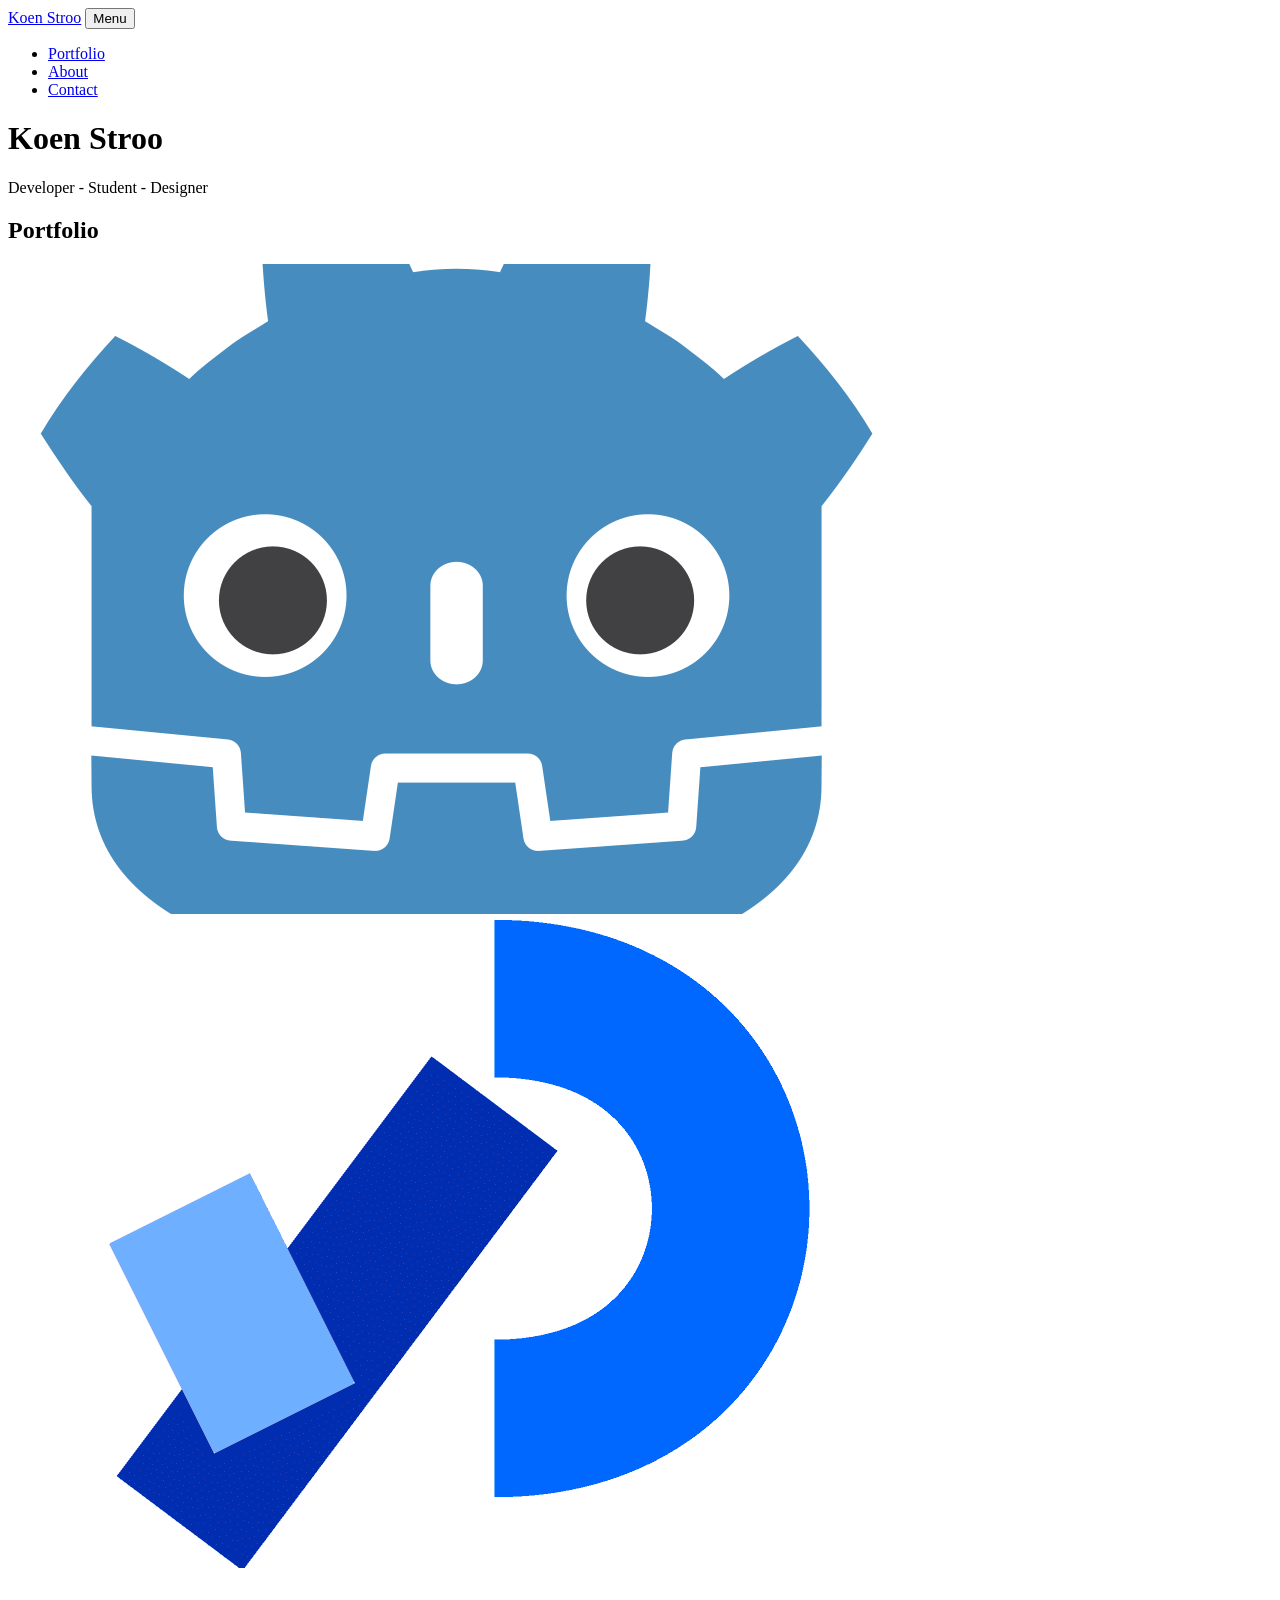
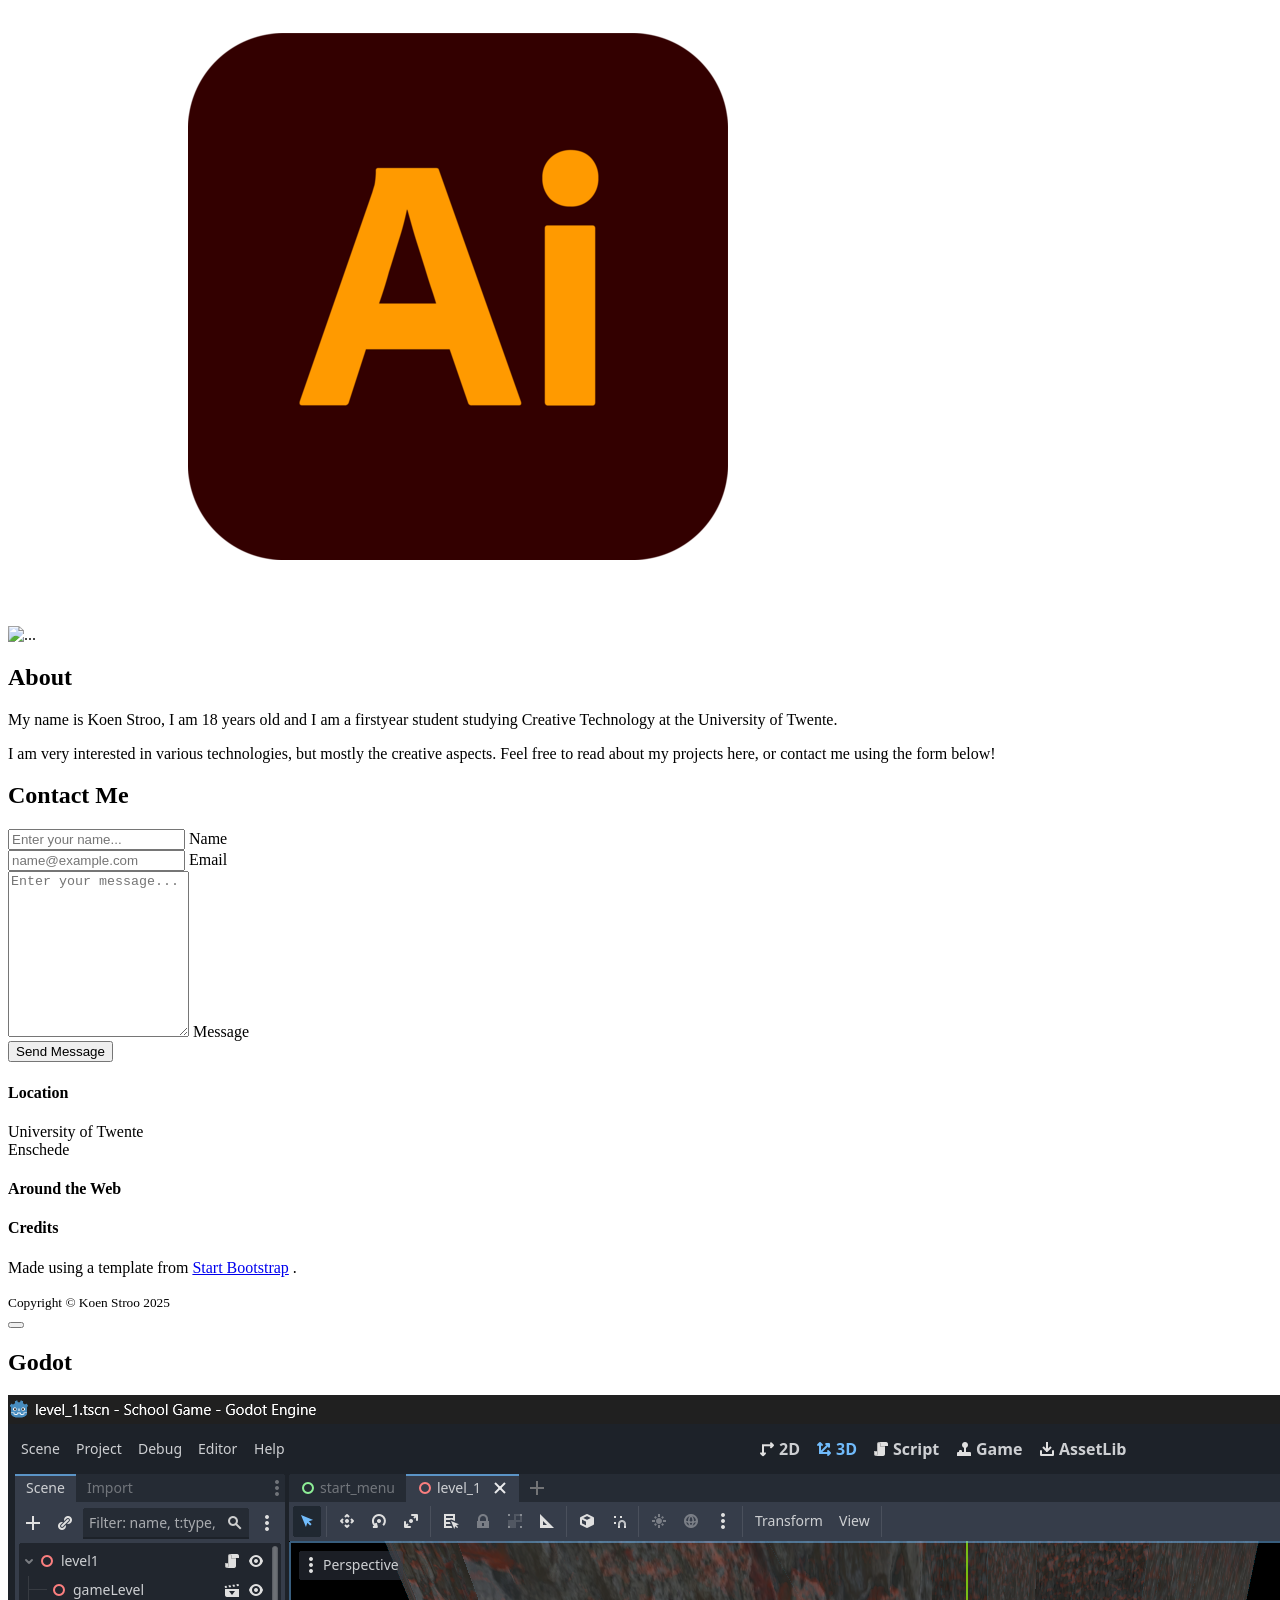
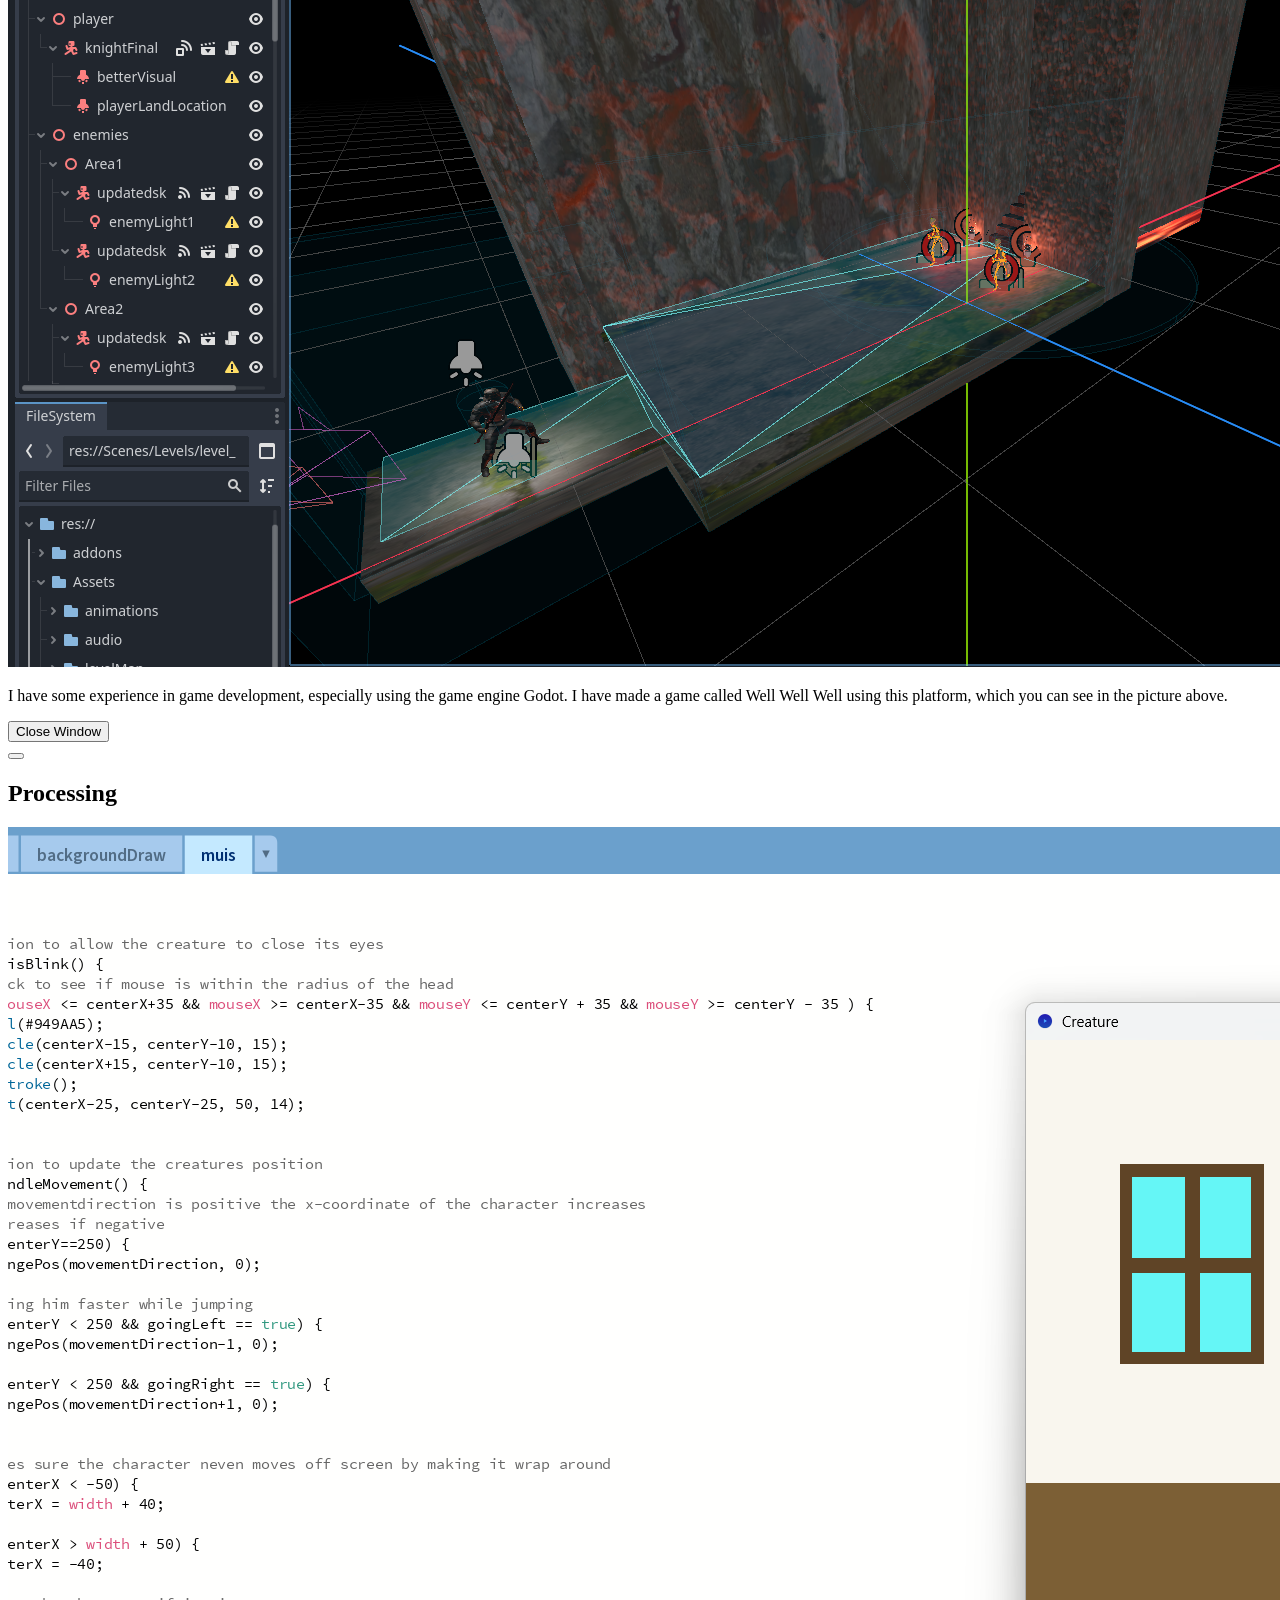
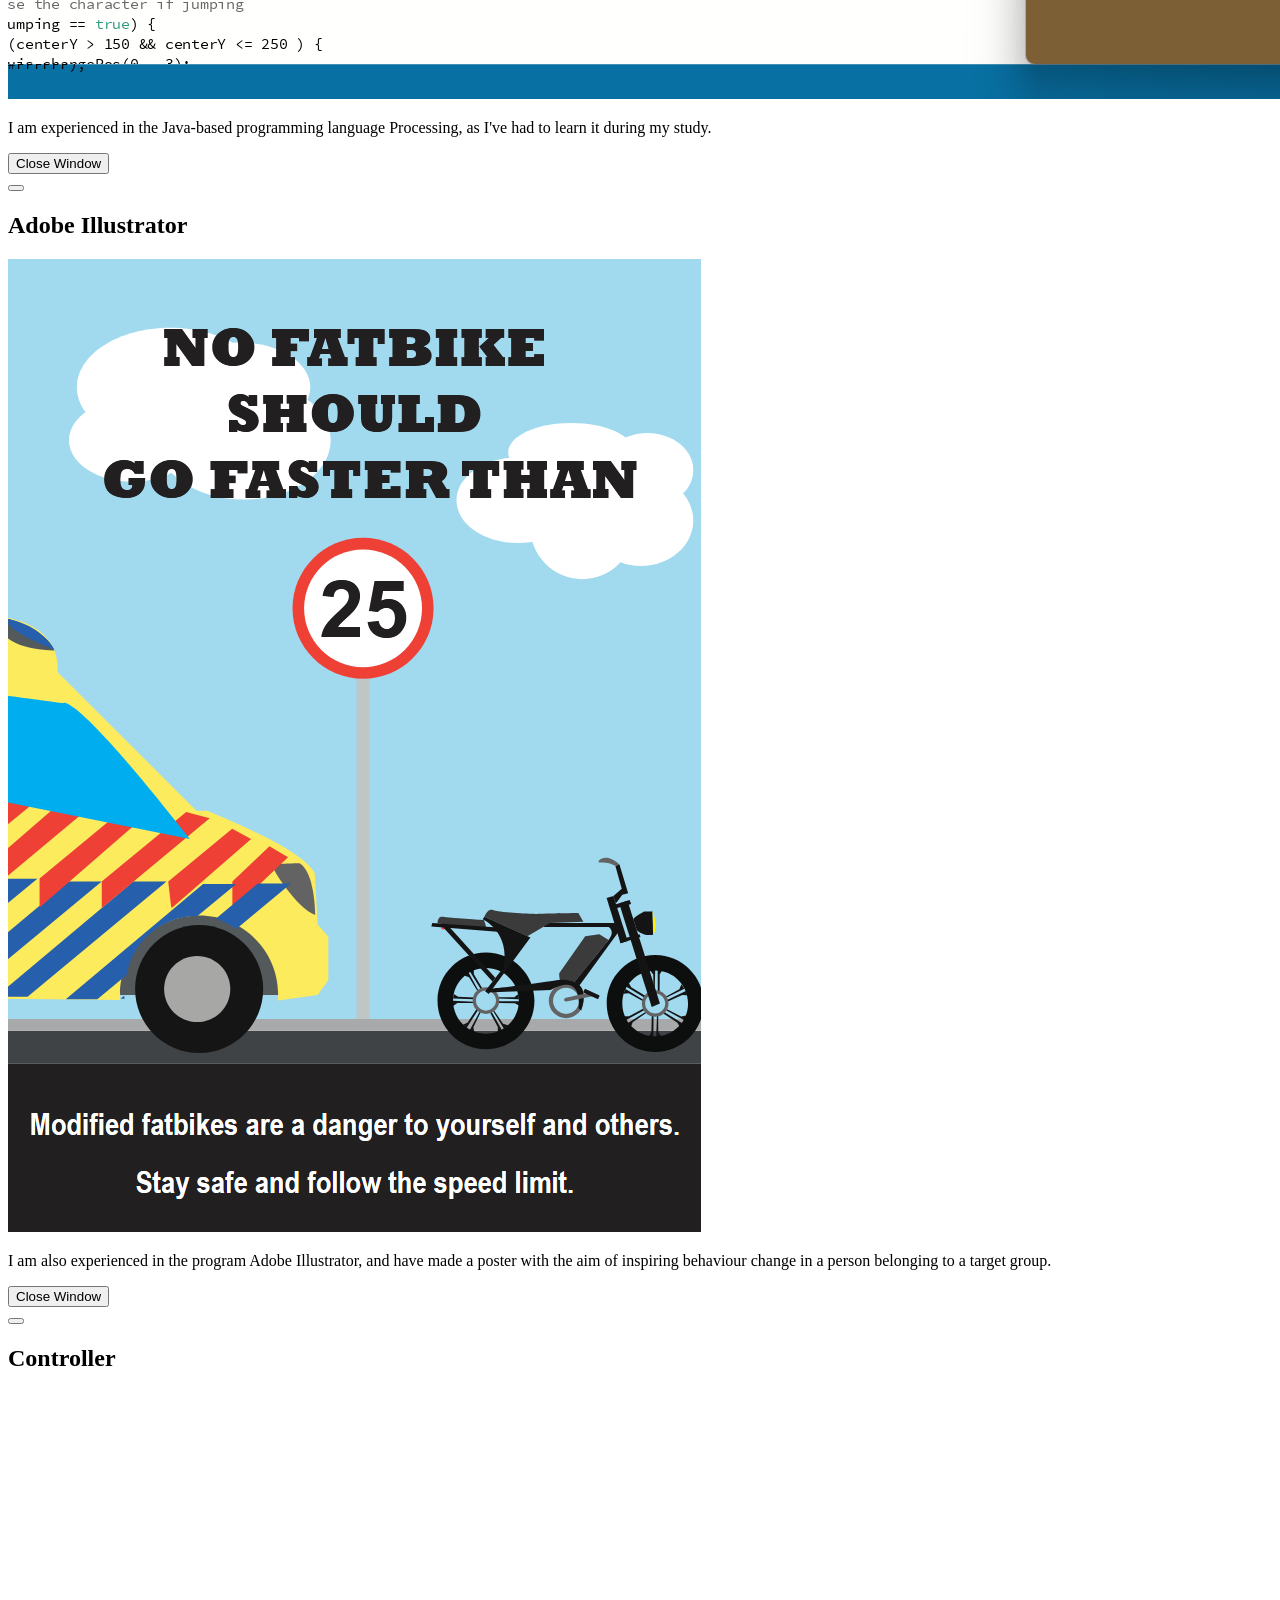
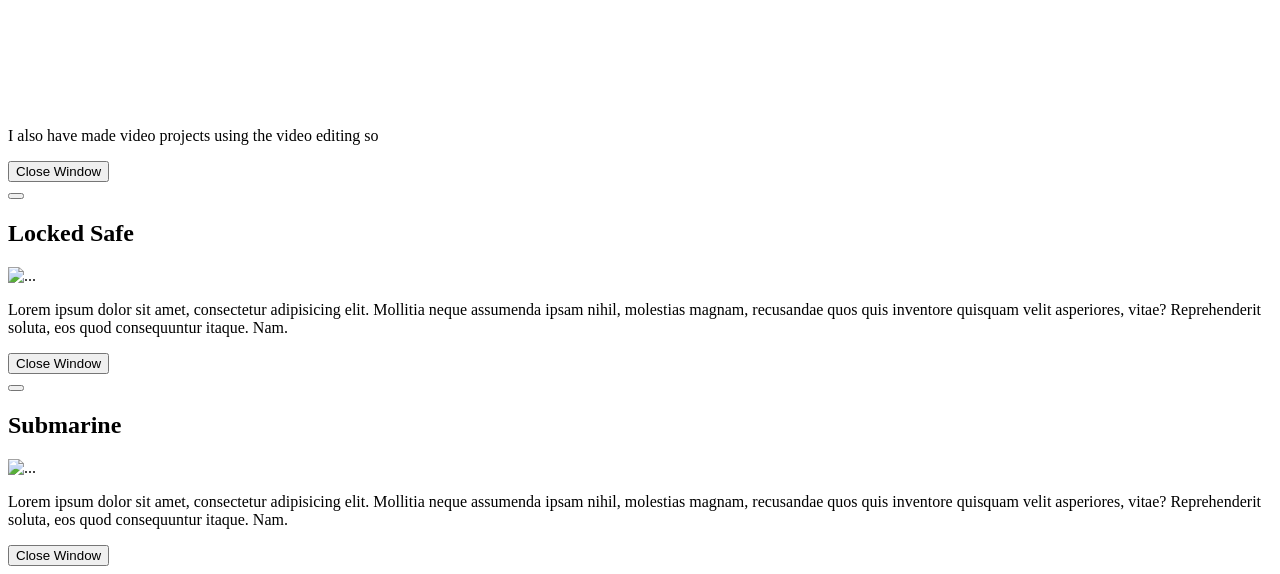
==== index.html @ d1ed9405 "updated with davinci resolve" ====
<!DOCTYPE html>
<html lang="en">
    <head>
        <meta charset="utf-8" />
        <meta name="viewport" content="width=device-width, initial-scale=1, shrink-to-fit=no" />
        <meta name="description" content="" />
        <meta name="author" content="" />
        <title>Koen Stroo Portfolio</title>
        <!-- Favicon-->
        <link rel="icon" type="image/x-icon" href="assets/favicon.ico" />
        <!-- Font Awesome icons (free version)-->
        <script src="https://use.fontawesome.com/releases/v6.3.0/js/all.js" crossorigin="anonymous"></script>
        <!-- Google fonts-->
        <link href="https://fonts.googleapis.com/css?family=Montserrat:400,700" rel="stylesheet" type="text/css" />
        <link href="https://fonts.googleapis.com/css?family=Lato:400,700,400italic,700italic" rel="stylesheet" type="text/css" />
        <!-- Core theme CSS (includes Bootstrap)-->
        <link href="css/styles.css" rel="stylesheet" />
    </head>
    <body id="page-top">
        <!-- Navigation-->
        <nav class="navbar navbar-expand-lg bg-secondary text-uppercase fixed-top" id="mainNav">
            <div class="container">
                <a class="navbar-brand" href="#page-top">Koen Stroo</a>
                <button class="navbar-toggler text-uppercase font-weight-bold bg-primary text-white rounded" type="button" data-bs-toggle="collapse" data-bs-target="#navbarResponsive" aria-controls="navbarResponsive" aria-expanded="false" aria-label="Toggle navigation">
                    Menu
                    <i class="fas fa-bars"></i>
                </button>
                <div class="collapse navbar-collapse" id="navbarResponsive">
                    <ul class="navbar-nav ms-auto">
                        <li class="nav-item mx-0 mx-lg-1"><a class="nav-link py-3 px-0 px-lg-3 rounded" href="#portfolio">Portfolio</a></li>
                        <li class="nav-item mx-0 mx-lg-1"><a class="nav-link py-3 px-0 px-lg-3 rounded" href="#about">About</a></li>
                        <li class="nav-item mx-0 mx-lg-1"><a class="nav-link py-3 px-0 px-lg-3 rounded" href="#contact">Contact</a></li>
                    </ul>
                </div>
            </div>
        </nav>
        <!-- Masthead-->
        <header class="masthead bg-primary text-white text-center">
            <div class="container d-flex align-items-center flex-column">
                <!-- Masthead Avatar Image-->
              <!--  <img class="masthead-avatar mb-5" src="assets/img/avataaars.svg" alt="..." />-->
                <!-- Masthead Heading-->
                <h1 class="masthead-heading text-uppercase mb-0">Koen Stroo</h1>
                <!-- Icon Divider-->
                <div class="divider-custom divider-light">
                    <div class="divider-custom-line"></div>
                    <div class="divider-custom-icon"><i class="fas fa-star"></i></div>
                    <div class="divider-custom-line"></div>
                </div>
                <!-- Masthead Subheading-->
                <p class="masthead-subheading font-weight-light mb-0">Developer - Student - Designer</p>
            </div>
        </header>
        <!-- Portfolio Section-->
        <section class="page-section portfolio" id="portfolio">
            <div class="container">
                <!-- Portfolio Section Heading-->
                <h2 class="page-section-heading text-center text-uppercase text-secondary mb-0">Portfolio</h2>
                <!-- Icon Divider-->
                <div class="divider-custom">
                    <div class="divider-custom-line"></div>
                    <div class="divider-custom-icon"><i class="fas fa-star"></i></div>
                    <div class="divider-custom-line"></div>
                </div>
                <!-- Portfolio Grid Items-->
                <div class="row justify-content-center">
                    <!-- Portfolio Item 1-->
                    <div class="col-md-6 col-lg-4 mb-5">
                        <div class="portfolio-item mx-auto" data-bs-toggle="modal" data-bs-target="#portfolioModal1">
                            <div class="portfolio-item-caption d-flex align-items-center justify-content-center h-100 w-100">
                                <div class="portfolio-item-caption-content text-center text-white"><i class="fas fa-plus fa-3x"></i></div>
                            </div>
                            <img class="img-fluid" src="assets/img/portfolio/PortfolioGodot.png.png" alt="..." />
                        </div>
                    </div>
                    <!-- Portfolio Item 2-->
                    <div class="col-md-6 col-lg-4 mb-5">
                        <div class="portfolio-item mx-auto" data-bs-toggle="modal" data-bs-target="#portfolioModal2">
                            <div class="portfolio-item-caption d-flex align-items-center justify-content-center h-100 w-100">
                                <div class="portfolio-item-caption-content text-center text-white"><i class="fas fa-plus fa-3x"></i></div>
                            </div>
                            <img class="img-fluid" src="assets/img/portfolio/ProcessingLogo.png" alt="..." />
                        </div>
                    </div>
                    <!-- Portfolio Item 3-->
                    <div class="col-md-6 col-lg-4 mb-5">
                        <div class="portfolio-item mx-auto" data-bs-toggle="modal" data-bs-target="#portfolioModal3">
                            <div class="portfolio-item-caption d-flex align-items-center justify-content-center h-100 w-100">
                                <div class="portfolio-item-caption-content text-center text-white"><i class="fas fa-plus fa-3x"></i></div>
                            </div>
                            <img class="img-fluid" src="assets/img/portfolio/Adobe Illustrator.png" alt="..." />
                        </div>
                    </div>
                    <!-- Portfolio Item 4 -->
                    <div class="col-md-6 col-lg-4 mb-5 mb-lg-0">
                        <div class="portfolio-item mx-auto" data-bs-toggle="modal" data-bs-target="#portfolioModal4">
                            <div class="portfolio-item-caption d-flex align-items-center justify-content-center h-100 w-100">
                                <div class="portfolio-item-caption-content text-center text-white"><i class="fas fa-plus fa-3x"></i></div>
                            </div>
                            <img class="img-fluid" src="assets/img/portfolio/DaVinci_Resolve_Studio.png" alt="..." />
                        </div>
                    </div>
                    <!-- Portfolio Item 5
                    <div class="col-md-6 col-lg-4 mb-5 mb-md-0">
                        <div class="portfolio-item mx-auto" data-bs-toggle="modal" data-bs-target="#portfolioModal5">
                            <div class="portfolio-item-caption d-flex align-items-center justify-content-center h-100 w-100">
                                <div class="portfolio-item-caption-content text-center text-white"><i class="fas fa-plus fa-3x"></i></div>
                            </div>
                            <img class="img-fluid" src="assets/img/portfolio/safe.png" alt="..." />
                        </div>
                    </div> -->
                    <!-- Portfolio Item 6
                    <div class="col-md-6 col-lg-4">
                        <div class="portfolio-item mx-auto" data-bs-toggle="modal" data-bs-target="#portfolioModal6">
                            <div class="portfolio-item-caption d-flex align-items-center justify-content-center h-100 w-100">
                                <div class="portfolio-item-caption-content text-center text-white"><i class="fas fa-plus fa-3x"></i></div>
                            </div>
                            <img class="img-fluid" src="assets/img/portfolio/submarine.png" alt="..." />
                        </div>
                    </div>
                </div>
            </div>
        </section> -->
        <!-- About Section-->
        <section class="page-section bg-primary text-white mb-0" id="about">
            <div class="container">
                <!-- About Section Heading-->
                <h2 class="page-section-heading text-center text-uppercase text-white">About</h2>
                <!-- Icon Divider-->
                <div class="divider-custom divider-light">
                    <div class="divider-custom-line"></div>
                    <div class="divider-custom-icon"><i class="fas fa-star"></i></div>
                    <div class="divider-custom-line"></div>
                </div>
                <!-- About Section Content-->
                <div class="row">
                    <div class="col-lg-4 ms-auto"><p class="lead">My name is Koen Stroo, I am 18 years old and I am a firstyear student studying Creative Technology at the University of Twente.</p></div>
                    <div class="col-lg-4 me-auto"><p class="lead">I am very interested in various technologies, but mostly the creative aspects. Feel free to read about my projects here, or contact me using the form below!</p></div>
                </div>

            </div>
        </section>
        <!-- Contact Section-->
        <section class="page-section" id="contact">
            <div class="container">
                <!-- Contact Section Heading-->
                <h2 class="page-section-heading text-center text-uppercase text-secondary mb-0">Contact Me</h2>
                <!-- Icon Divider-->
                <div class="divider-custom">
                    <div class="divider-custom-line"></div>
                    <div class="divider-custom-icon"><i class="fas fa-star"></i></div>
                    <div class="divider-custom-line"></div>
                </div>
                <!-- Contact Section Form-->
                <div class="row justify-content-center">
                    <div class="col-lg-8 col-xl-7">
                        <!-- * * * * * * * * * * * * * * *-->
                        <!-- * * SB Forms Contact Form * *-->
                        <!-- * * * * * * * * * * * * * * *-->
                        <!-- This form is pre-integrated with SB Forms.-->
                        <!-- To make this form functional, sign up at-->
                        <!-- https://startbootstrap.com/solution/contact-forms-->
                        <!-- to get an API token!-->
                       <!-- Form action API Endpoint -->
<form action="https://api.web3forms.com/submit" method="POST" id="form">

    <!-- Your Access key here -->
    <input type="hidden" name="access_key" value="e79d9020-f2a1-43e8-8c4e-d44f5d2326ce">

    <!-- Optional fields -->
    <input type="hidden" name="subject" value="New Submission from Web3Forms">
    <input type="hidden" name="from_name" value="Your Website Name">
    <input type="hidden" name="redirect" value="https://web3forms.com/success">
    <input type="checkbox" name="botcheck" id="" style="display: none;">

    <!-- Form Fields -->
    <div class="form-floating mb-3">
        <input class="form-control" type="text" name="name" placeholder="Enter your name..." required>
        <label>Name</label>
    </div>

    <div class="form-floating mb-3">
        <input class="form-control" type="email" name="email" placeholder="name@example.com" required>
        <label>Email</label>
    </div>

    <div class="form-floating mb-3">
        <textarea class="form-control" name="message" placeholder="Enter your message..." style="height: 10rem" required></textarea>
        <label>Message</label>
    </div>

    <button class="btn btn-primary btn-xl" type="submit">Send Message</button>

</form>
                    </div>
                </div>
            </div>
        </section>
        <!-- Footer-->
        <footer class="footer text-center">
            <div class="container">
                <div class="row">
                    <!-- Footer Location-->
                    <div class="col-lg-4 mb-5 mb-lg-0">
                        <h4 class="text-uppercase mb-4">Location</h4>
                        <p class="lead mb-0">
                            University of Twente
                            <br />
                            Enschede
                        </p>
                    </div>
                    <!-- Footer Social Icons-->
                    <div class="col-lg-4 mb-5 mb-lg-0">
                        <h4 class="text-uppercase mb-4">Around the Web</h4>

                        <a class="btn btn-outline-light btn-social mx-1" href="https://github.com/Khj-S"><i class="fab fa-fw fa-github"></i></a>
                        <a class="btn btn-outline-light btn-social mx-1" href="https://www.linkedin.com/in/koen-stroo-1bb195390/"><i class="fab fa-fw fa-linkedin-in"></i></a>

                    </div>
                    <!-- Footer About Text-->
                    <div class="col-lg-4">
                        <h4 class="text-uppercase mb-4">Credits</h4>
                        <p class="lead mb-0">
                            Made using a template from 
                            <a href="http://startbootstrap.com">Start Bootstrap</a>
                            .
                        </p>
                    </div>
                </div>
            </div>
        </footer>
        <!-- Copyright Section-->
        <div class="copyright py-4 text-center text-white">
            <div class="container"><small>Copyright &copy; Koen Stroo 2025</small></div>
        </div>
        <!-- Portfolio Modals-->
        <!-- Portfolio Modal 1-->
        <div class="portfolio-modal modal fade" id="portfolioModal1" tabindex="-1" aria-labelledby="portfolioModal1" aria-hidden="true">
            <div class="modal-dialog modal-xl">
                <div class="modal-content">
                    <div class="modal-header border-0"><button class="btn-close" type="button" data-bs-dismiss="modal" aria-label="Close"></button></div>
                    <div class="modal-body text-center pb-5">
                        <div class="container">
                            <div class="row justify-content-center">
                                <div class="col-lg-8">
                                    <!-- Portfolio Modal - Title-->
                                    <h2 class="portfolio-modal-title text-secondary text-uppercase mb-0">Godot</h2>
                                    <!-- Icon Divider-->
                                    <div class="divider-custom">
                                        <div class="divider-custom-line"></div>
                                        <div class="divider-custom-icon"><i class="fas fa-star"></i></div>
                                        <div class="divider-custom-line"></div>
                                    </div>
                                    <!-- Portfolio Modal - Image-->
                                    <img class="img-fluid rounded mb-5" src="assets/img/portfolio/GodotInside.png" alt="..." />
                                    <!-- Portfolio Modal - Text-->
                                    <p class="mb-4">I have some experience in game development, especially using the game engine Godot. I have made a game called Well Well Well using this platform, which you can see in the picture above.</p>
                                    <button class="btn btn-primary" data-bs-dismiss="modal">
                                        <i class="fas fa-xmark fa-fw"></i>
                                        Close Window
                                    </button>
                                </div>
                            </div>
                        </div>
                    </div>
                </div>
            </div>
        </div>
        <!-- Portfolio Modal 2-->
        <div class="portfolio-modal modal fade" id="portfolioModal2" tabindex="-1" aria-labelledby="portfolioModal2" aria-hidden="true">
            <div class="modal-dialog modal-xl">
                <div class="modal-content">
                    <div class="modal-header border-0"><button class="btn-close" type="button" data-bs-dismiss="modal" aria-label="Close"></button></div>
                    <div class="modal-body text-center pb-5">
                        <div class="container">
                            <div class="row justify-content-center">
                                <div class="col-lg-8">
                                    <!-- Portfolio Modal - Title-->
                                    <h2 class="portfolio-modal-title text-secondary text-uppercase mb-0">Processing</h2>
                                    <!-- Icon Divider-->
                                    <div class="divider-custom">
                                        <div class="divider-custom-line"></div>
                                        <div class="divider-custom-icon"><i class="fas fa-star"></i></div>
                                        <div class="divider-custom-line"></div>
                                    </div>
                                    <!-- Portfolio Modal - Image-->
                                    <img class="img-fluid rounded mb-5" src="assets/img/portfolio/Creature.png" alt="..." />
                                    <!-- Portfolio Modal - Text-->
                                    <p class="mb-4">I am experienced in the Java-based programming language Processing, as I've had to learn it during my study.</p>
                                    <button class="btn btn-primary" data-bs-dismiss="modal">
                                        <i class="fas fa-xmark fa-fw"></i>
                                        Close Window
                                    </button>
                                </div>
                            </div>
                        </div>
                    </div>
                </div>
            </div>
        </div>
        <!-- Portfolio Modal 3-->
        <div class="portfolio-modal modal fade" id="portfolioModal3" tabindex="-1" aria-labelledby="portfolioModal3" aria-hidden="true">
            <div class="modal-dialog modal-xl">
                <div class="modal-content">
                    <div class="modal-header border-0"><button class="btn-close" type="button" data-bs-dismiss="modal" aria-label="Close"></button></div>
                    <div class="modal-body text-center pb-5">
                        <div class="container">
                            <div class="row justify-content-center">
                                <div class="col-lg-8">
                                    <!-- Portfolio Modal - Title-->
                                    <h2 class="portfolio-modal-title text-secondary text-uppercase mb-0">Adobe Illustrator</h2>
                                    <!-- Icon Divider-->
                                    <div class="divider-custom">
                                        <div class="divider-custom-line"></div>
                                        <div class="divider-custom-icon"><i class="fas fa-star"></i></div>
                                        <div class="divider-custom-line"></div>
                                    </div>
                                    <!-- Portfolio Modal - Image-->
                                    <img class="img-fluid rounded mb-5" src="assets/img/portfolio/AdobeIllustratorPoster.png" alt="..." />
                                    <!-- Portfolio Modal - Text-->
                                    <p class="mb-4">I am also experienced in the program Adobe Illustrator, and have made a poster with the aim of inspiring behaviour change in a person belonging to a target group.</p>
                                    <button class="btn btn-primary" data-bs-dismiss="modal">
                                        <i class="fas fa-xmark fa-fw"></i>
                                        Close Window
                                    </button>
                                </div>
                            </div>
                        </div>
                    </div>
                </div>
            </div>
        </div>
        <!-- Portfolio Modal 4-->
        <div class="portfolio-modal modal fade" id="portfolioModal4" tabindex="-1" aria-labelledby="portfolioModal4" aria-hidden="true">
            <div class="modal-dialog modal-xl">
                <div class="modal-content">
                    <div class="modal-header border-0"><button class="btn-close" type="button" data-bs-dismiss="modal" aria-label="Close"></button></div>
                    <div class="modal-body text-center pb-5">
                        <div class="container">
                            <div class="row justify-content-center">
                                <div class="col-lg-8">
                                    <!-- Portfolio Modal - Title-->
                                    <h2 class="portfolio-modal-title text-secondary text-uppercase mb-0">Controller</h2>
                                    <!-- Icon Divider-->
                                    <div class="divider-custom">
                                        <div class="divider-custom-line"></div>
                                        <div class="divider-custom-icon"><i class="fas fa-star"></i></div>
                                        <div class="divider-custom-line"></div>
                                    </div>
                                    <!-- Portfolio Modal - Image-->
                                    <iframe width="560" height="315" src="https://www.youtube.com/embed/nAh_Kx5Zh5Q?si=WJmCAgvZ66cx-RNg" title="YouTube video player" frameborder="0" allow="accelerometer; autoplay; clipboard-write; encrypted-media; gyroscope; picture-in-picture; web-share" referrerpolicy="strict-origin-when-cross-origin" allowfullscreen></iframe>
                                    <!-- Portfolio Modal - Text-->
                                    <p class="mb-4">I also have made video projects using the video editing so</p>
                                    <button class="btn btn-primary" data-bs-dismiss="modal">
                                        <i class="fas fa-xmark fa-fw"></i>
                                        Close Window
                                    </button>
                                </div>
                            </div>
                        </div>
                    </div>
                </div>
            </div>
        </div>
        <!-- Portfolio Modal 5-->
        <div class="portfolio-modal modal fade" id="portfolioModal5" tabindex="-1" aria-labelledby="portfolioModal5" aria-hidden="true">
            <div class="modal-dialog modal-xl">
                <div class="modal-content">
                    <div class="modal-header border-0"><button class="btn-close" type="button" data-bs-dismiss="modal" aria-label="Close"></button></div>
                    <div class="modal-body text-center pb-5">
                        <div class="container">
                            <div class="row justify-content-center">
                                <div class="col-lg-8">
                                    <!-- Portfolio Modal - Title-->
                                    <h2 class="portfolio-modal-title text-secondary text-uppercase mb-0">Locked Safe</h2>
                                    <!-- Icon Divider-->
                                    <div class="divider-custom">
                                        <div class="divider-custom-line"></div>
                                        <div class="divider-custom-icon"><i class="fas fa-star"></i></div>
                                        <div class="divider-custom-line"></div>
                                    </div>
                                    <!-- Portfolio Modal - Image-->
                                    <img class="img-fluid rounded mb-5" src="assets/img/portfolio/safe.png" alt="..." />
                                    <!-- Portfolio Modal - Text-->
                                    <p class="mb-4">Lorem ipsum dolor sit amet, consectetur adipisicing elit. Mollitia neque assumenda ipsam nihil, molestias magnam, recusandae quos quis inventore quisquam velit asperiores, vitae? Reprehenderit soluta, eos quod consequuntur itaque. Nam.</p>
                                    <button class="btn btn-primary" data-bs-dismiss="modal">
                                        <i class="fas fa-xmark fa-fw"></i>
                                        Close Window
                                    </button>
                                </div>
                            </div>
                        </div>
                    </div>
                </div>
            </div>
        </div>
        <!-- Portfolio Modal 6-->
        <div class="portfolio-modal modal fade" id="portfolioModal6" tabindex="-1" aria-labelledby="portfolioModal6" aria-hidden="true">
            <div class="modal-dialog modal-xl">
                <div class="modal-content">
                    <div class="modal-header border-0"><button class="btn-close" type="button" data-bs-dismiss="modal" aria-label="Close"></button></div>
                    <div class="modal-body text-center pb-5">
                        <div class="container">
                            <div class="row justify-content-center">
                                <div class="col-lg-8">
                                    <!-- Portfolio Modal - Title-->
                                    <h2 class="portfolio-modal-title text-secondary text-uppercase mb-0">Submarine</h2>
                                    <!-- Icon Divider-->
                                    <div class="divider-custom">
                                        <div class="divider-custom-line"></div>
                                        <div class="divider-custom-icon"><i class="fas fa-star"></i></div>
                                        <div class="divider-custom-line"></div>
                                    </div>
                                    <!-- Portfolio Modal - Image-->
                                    <img class="img-fluid rounded mb-5" src="assets/img/portfolio/submarine.png" alt="..." />
                                    <!-- Portfolio Modal - Text-->
                                    <p class="mb-4">Lorem ipsum dolor sit amet, consectetur adipisicing elit. Mollitia neque assumenda ipsam nihil, molestias magnam, recusandae quos quis inventore quisquam velit asperiores, vitae? Reprehenderit soluta, eos quod consequuntur itaque. Nam.</p>
                                    <button class="btn btn-primary" data-bs-dismiss="modal">
                                        <i class="fas fa-xmark fa-fw"></i>
                                        Close Window
                                    </button>
                                </div>
                            </div>
                        </div>
                    </div>
                </div>
            </div>
        </div>
        <!-- Bootstrap core JS-->
        <script src="https://cdn.jsdelivr.net/npm/bootstrap@5.2.3/dist/js/bootstrap.bundle.min.js"></script>
        <!-- Core theme JS-->
        <script src="js/scripts.js"></script>
        <!-- * * * * * * * * * * * * * * * * * * * * * * * * * * * * * * * * * * * * * * * *-->
        <!-- * *                               SB Forms JS                               * *-->
        <!-- * * Activate your form at https://startbootstrap.com/solution/contact-forms * *-->
        <!-- * * * * * * * * * * * * * * * * * * * * * * * * * * * * * * * * * * * * * * * *-->
        <script src="https://cdn.startbootstrap.com/sb-forms-latest.js"></script>
    </body>
</html>
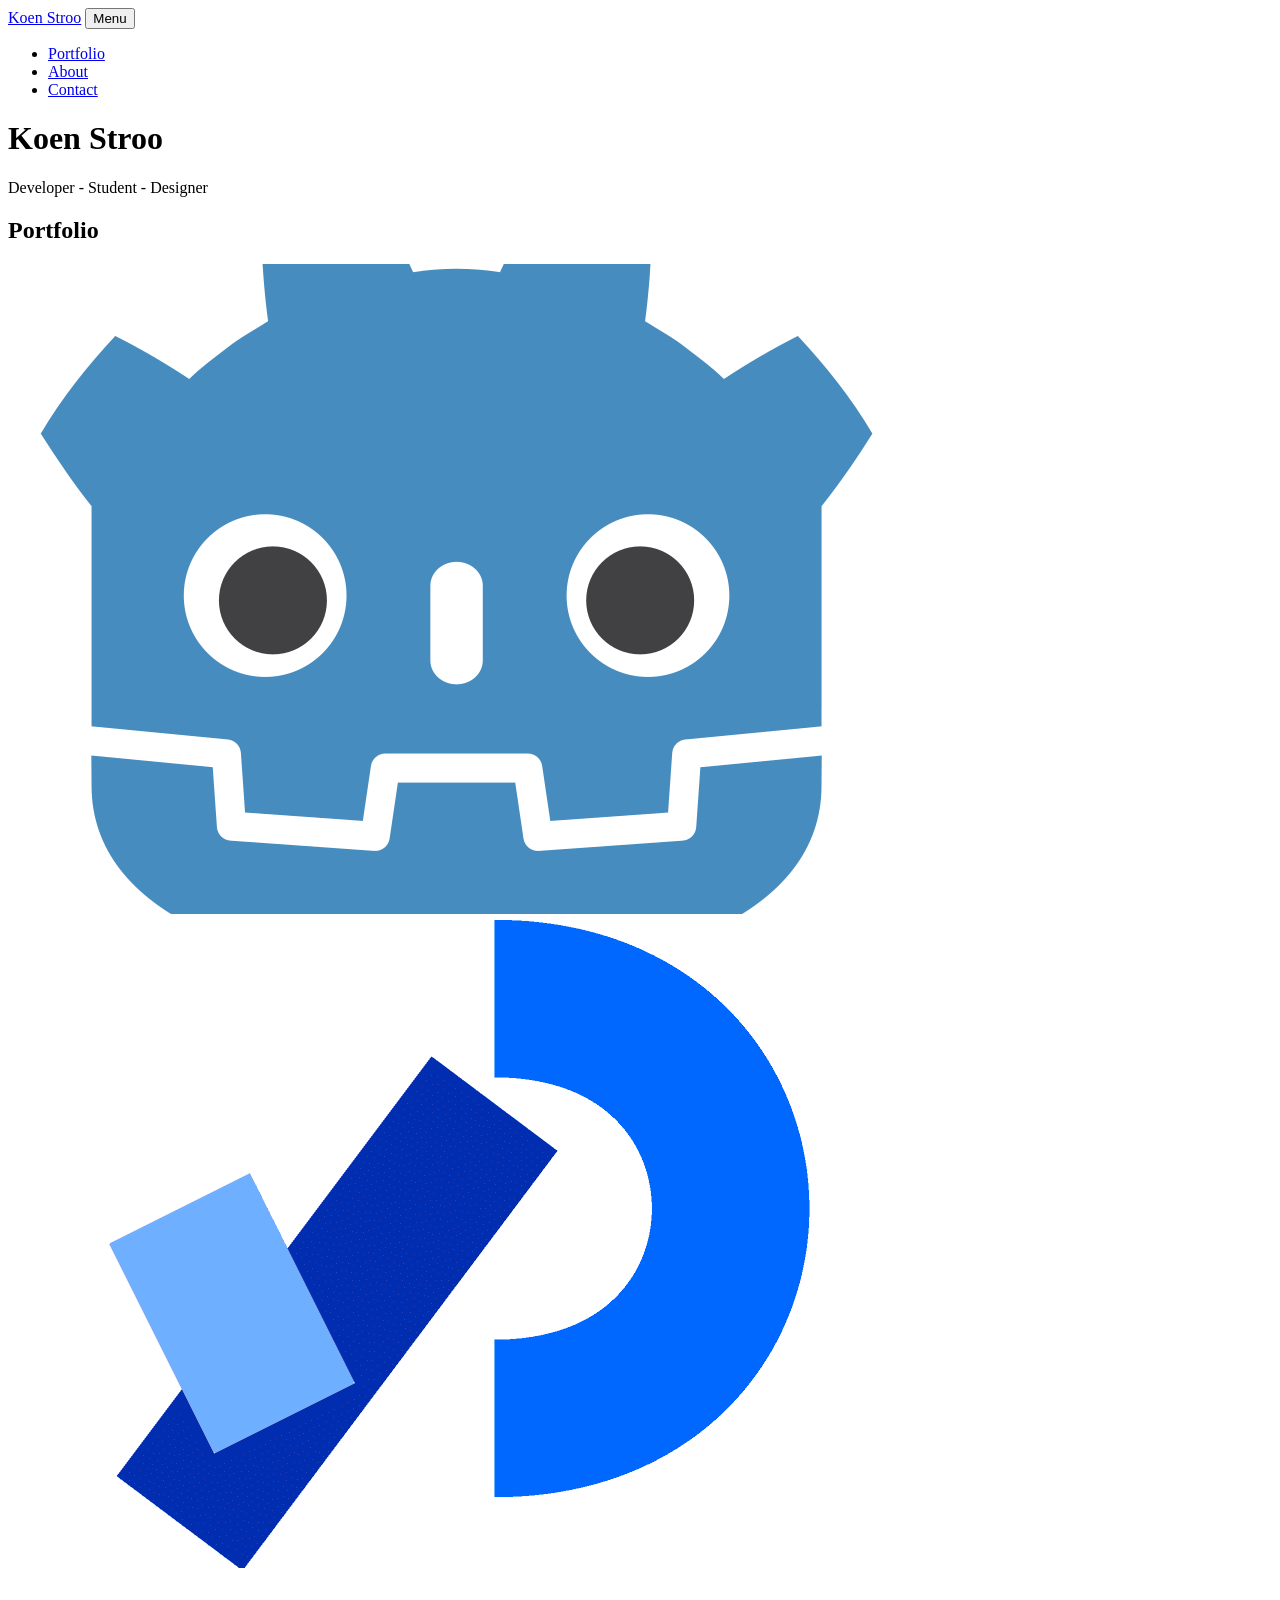
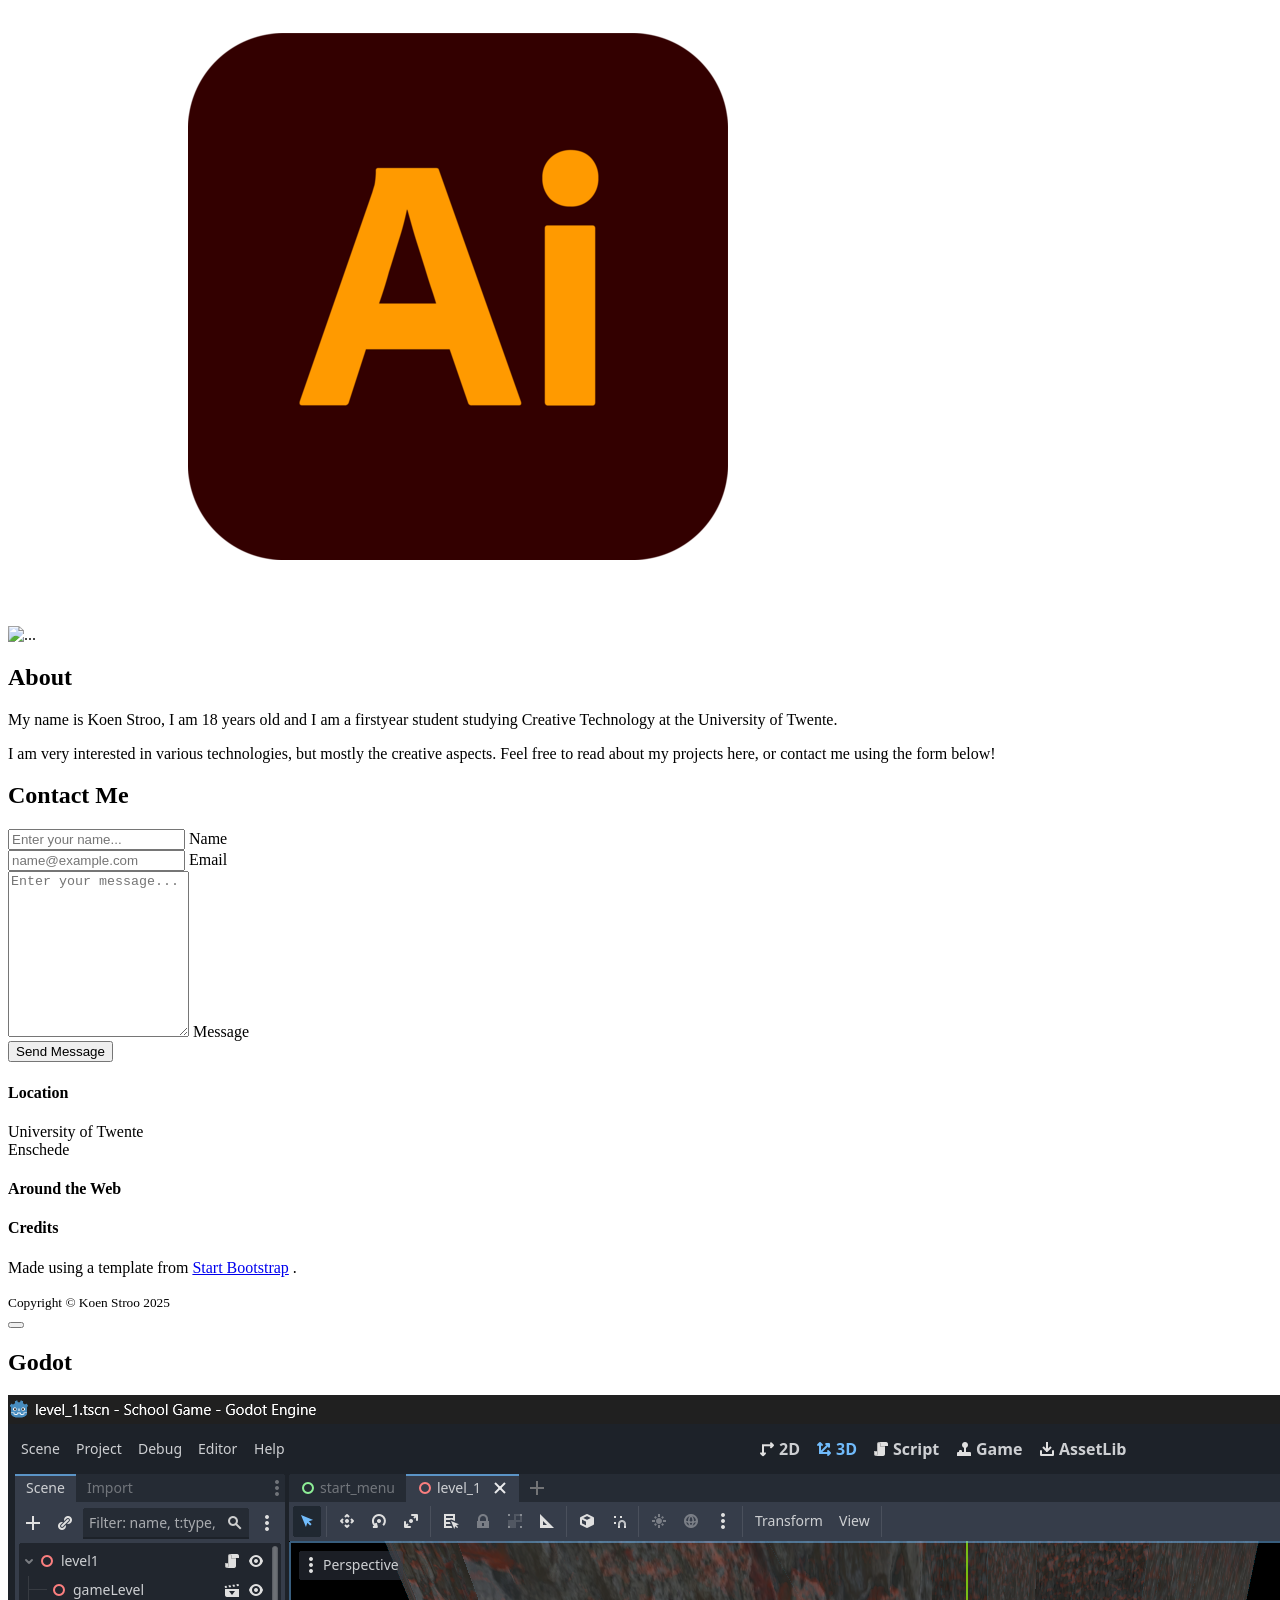
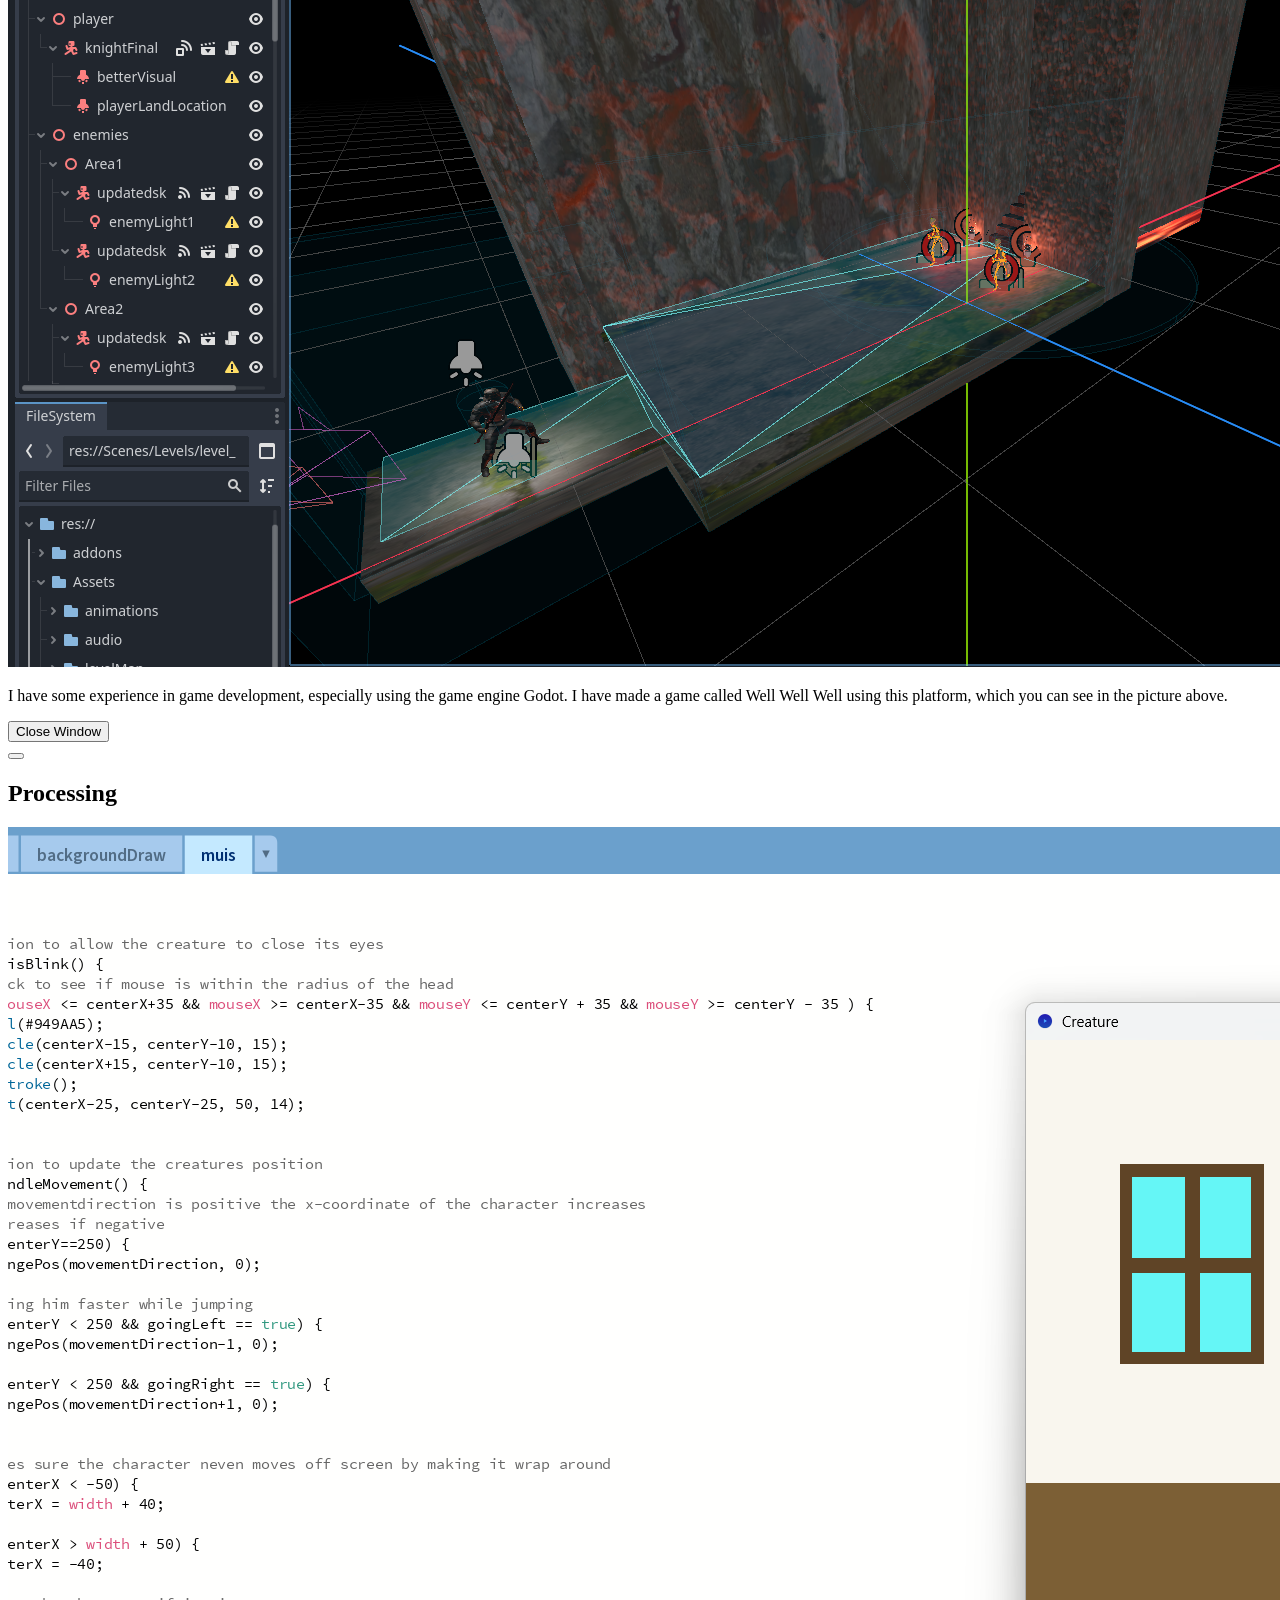
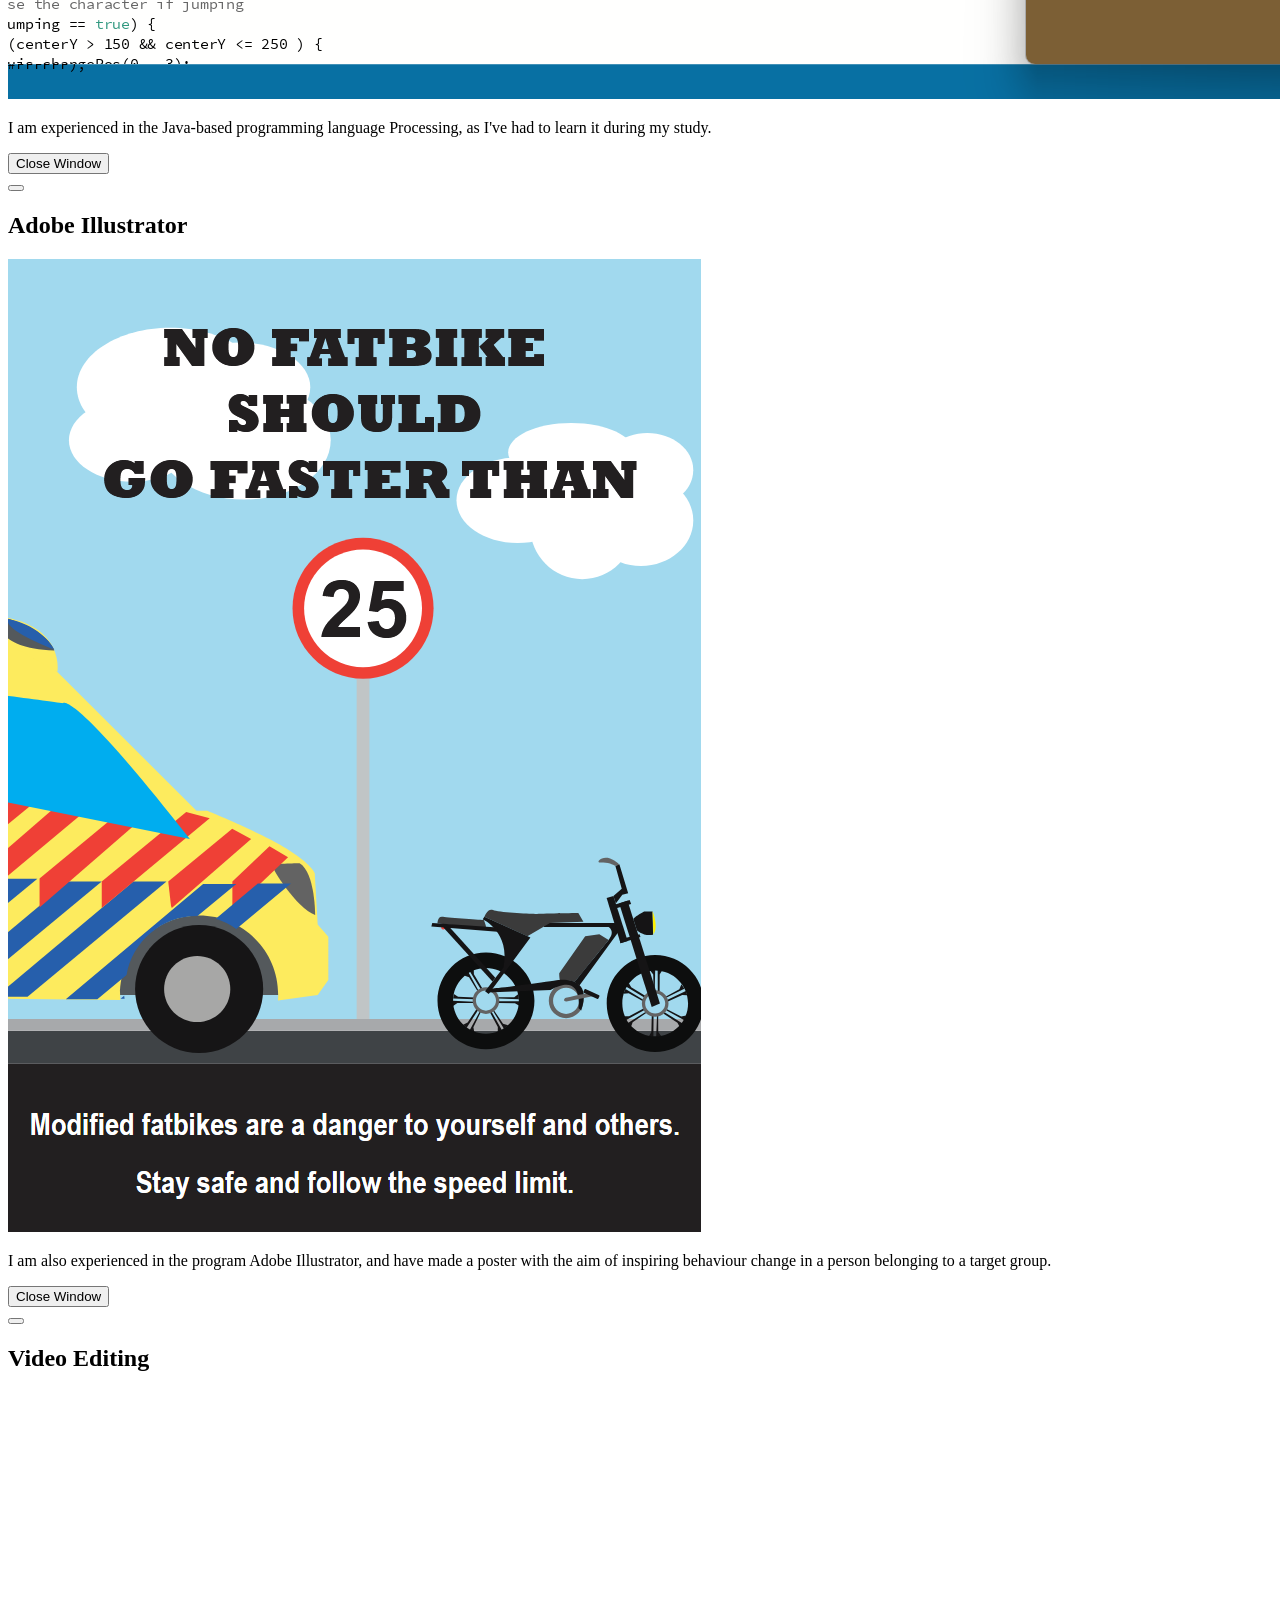
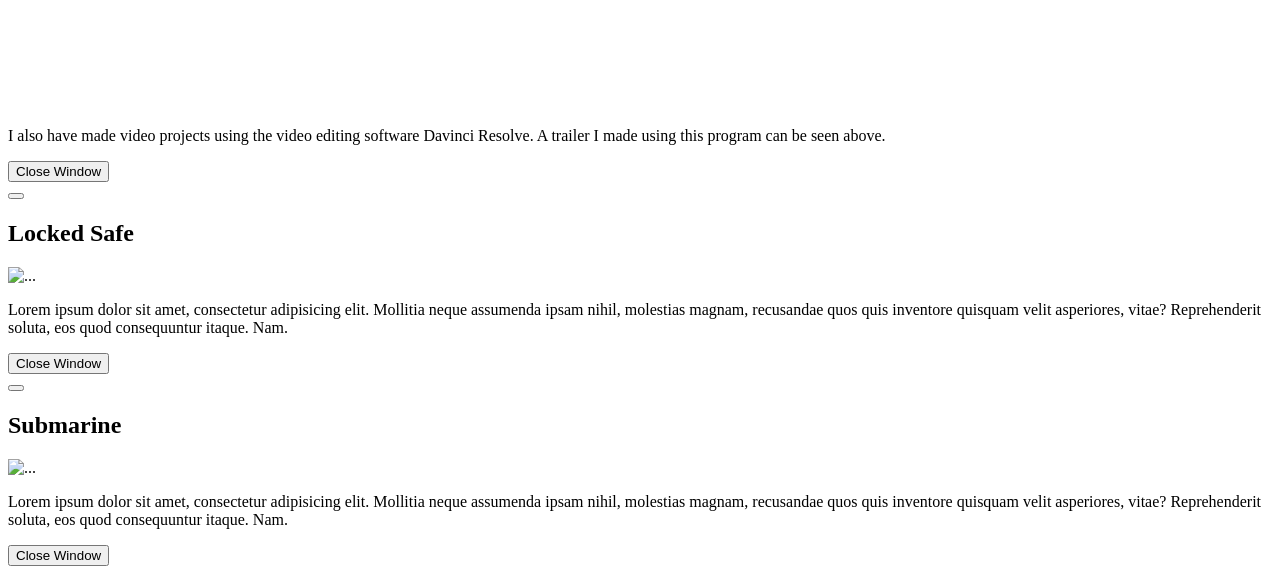
==== commit bade917f: "small edits" ====
--- a/index.html
+++ b/index.html
@@ -340,7 +340,7 @@
                             <div class="row justify-content-center">
                                 <div class="col-lg-8">
                                     <!-- Portfolio Modal - Title-->
-                                    <h2 class="portfolio-modal-title text-secondary text-uppercase mb-0">Controller</h2>
+                                    <h2 class="portfolio-modal-title text-secondary text-uppercase mb-0">Video Editing</h2>
                                     <!-- Icon Divider-->
                                     <div class="divider-custom">
                                         <div class="divider-custom-line"></div>
@@ -350,7 +350,7 @@
                                     <!-- Portfolio Modal - Image-->
                                     <iframe width="560" height="315" src="https://www.youtube.com/embed/nAh_Kx5Zh5Q?si=WJmCAgvZ66cx-RNg" title="YouTube video player" frameborder="0" allow="accelerometer; autoplay; clipboard-write; encrypted-media; gyroscope; picture-in-picture; web-share" referrerpolicy="strict-origin-when-cross-origin" allowfullscreen></iframe>
                                     <!-- Portfolio Modal - Text-->
-                                    <p class="mb-4">I also have made video projects using the video editing so</p>
+                                    <p class="mb-4">I also have made video projects using the video editing software Davinci Resolve. A trailer I made using this program can be seen above.</p>
                                     <button class="btn btn-primary" data-bs-dismiss="modal">
                                         <i class="fas fa-xmark fa-fw"></i>
                                         Close Window
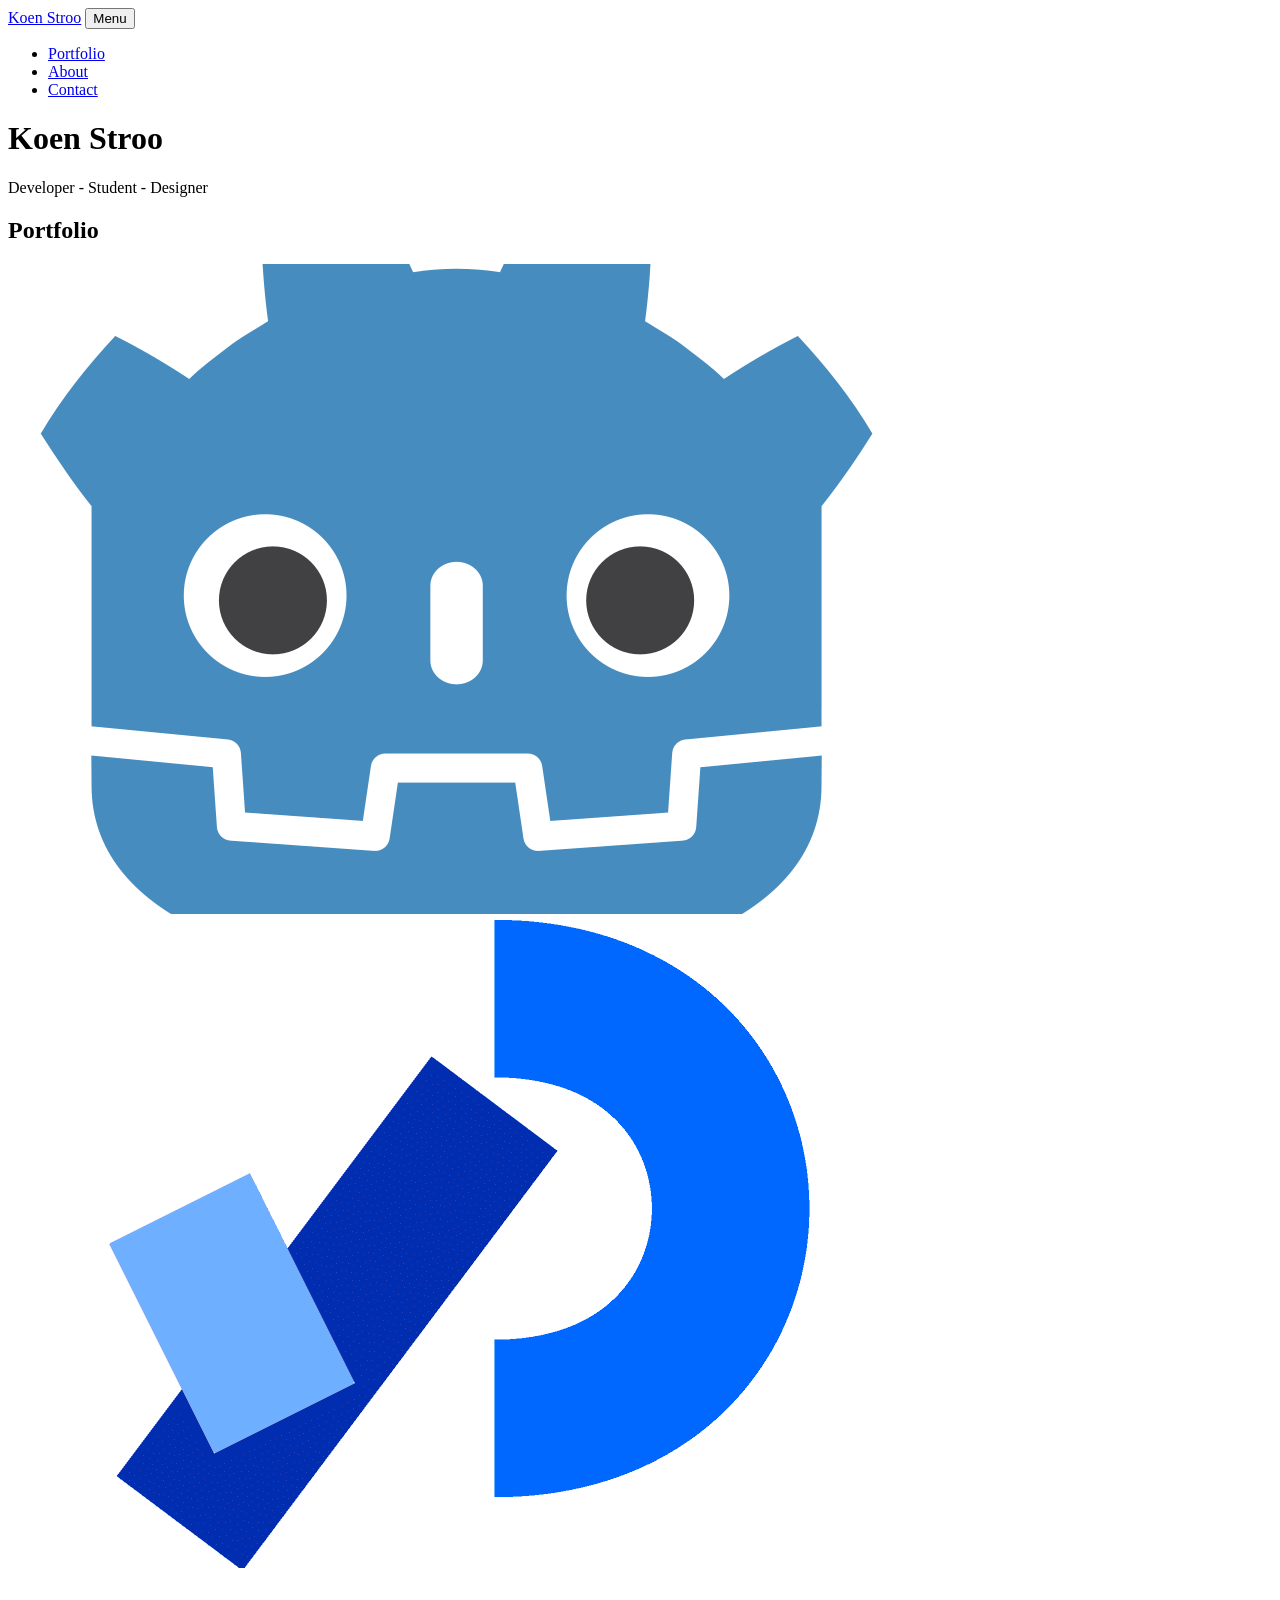
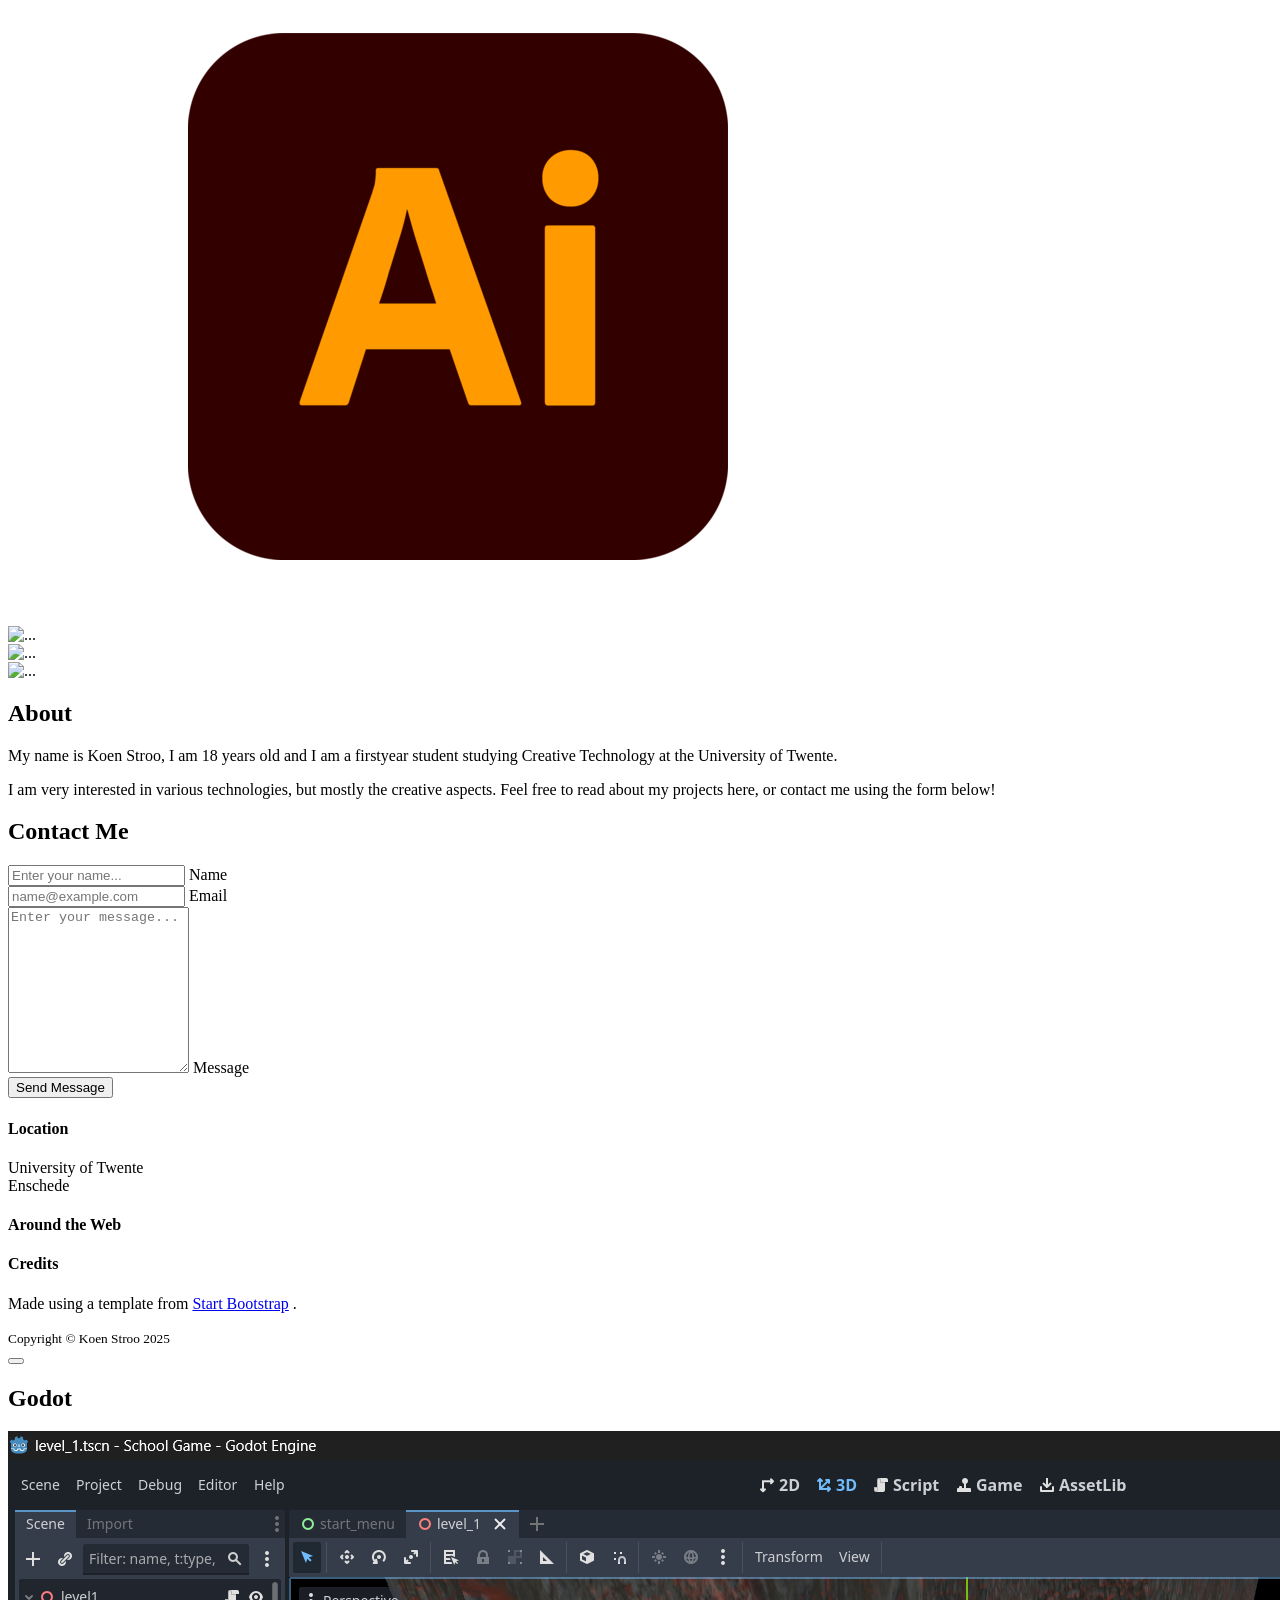
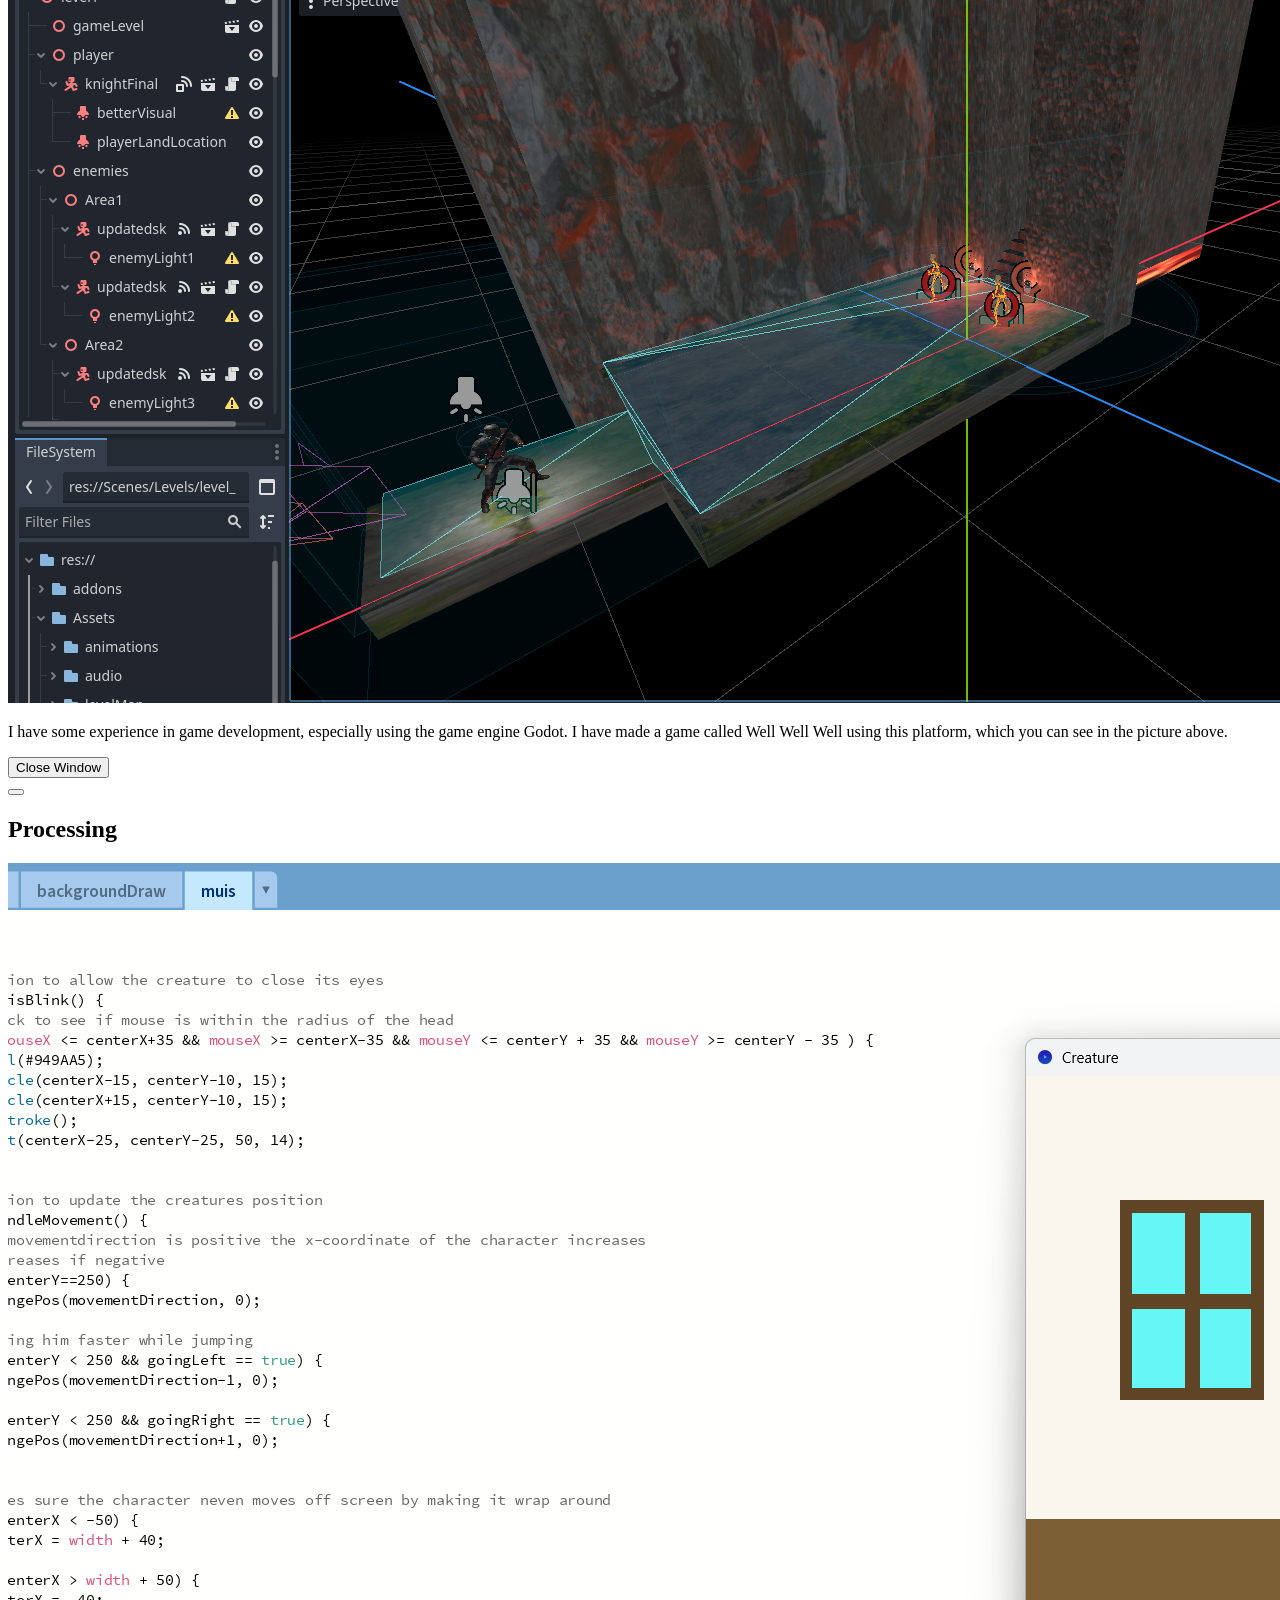
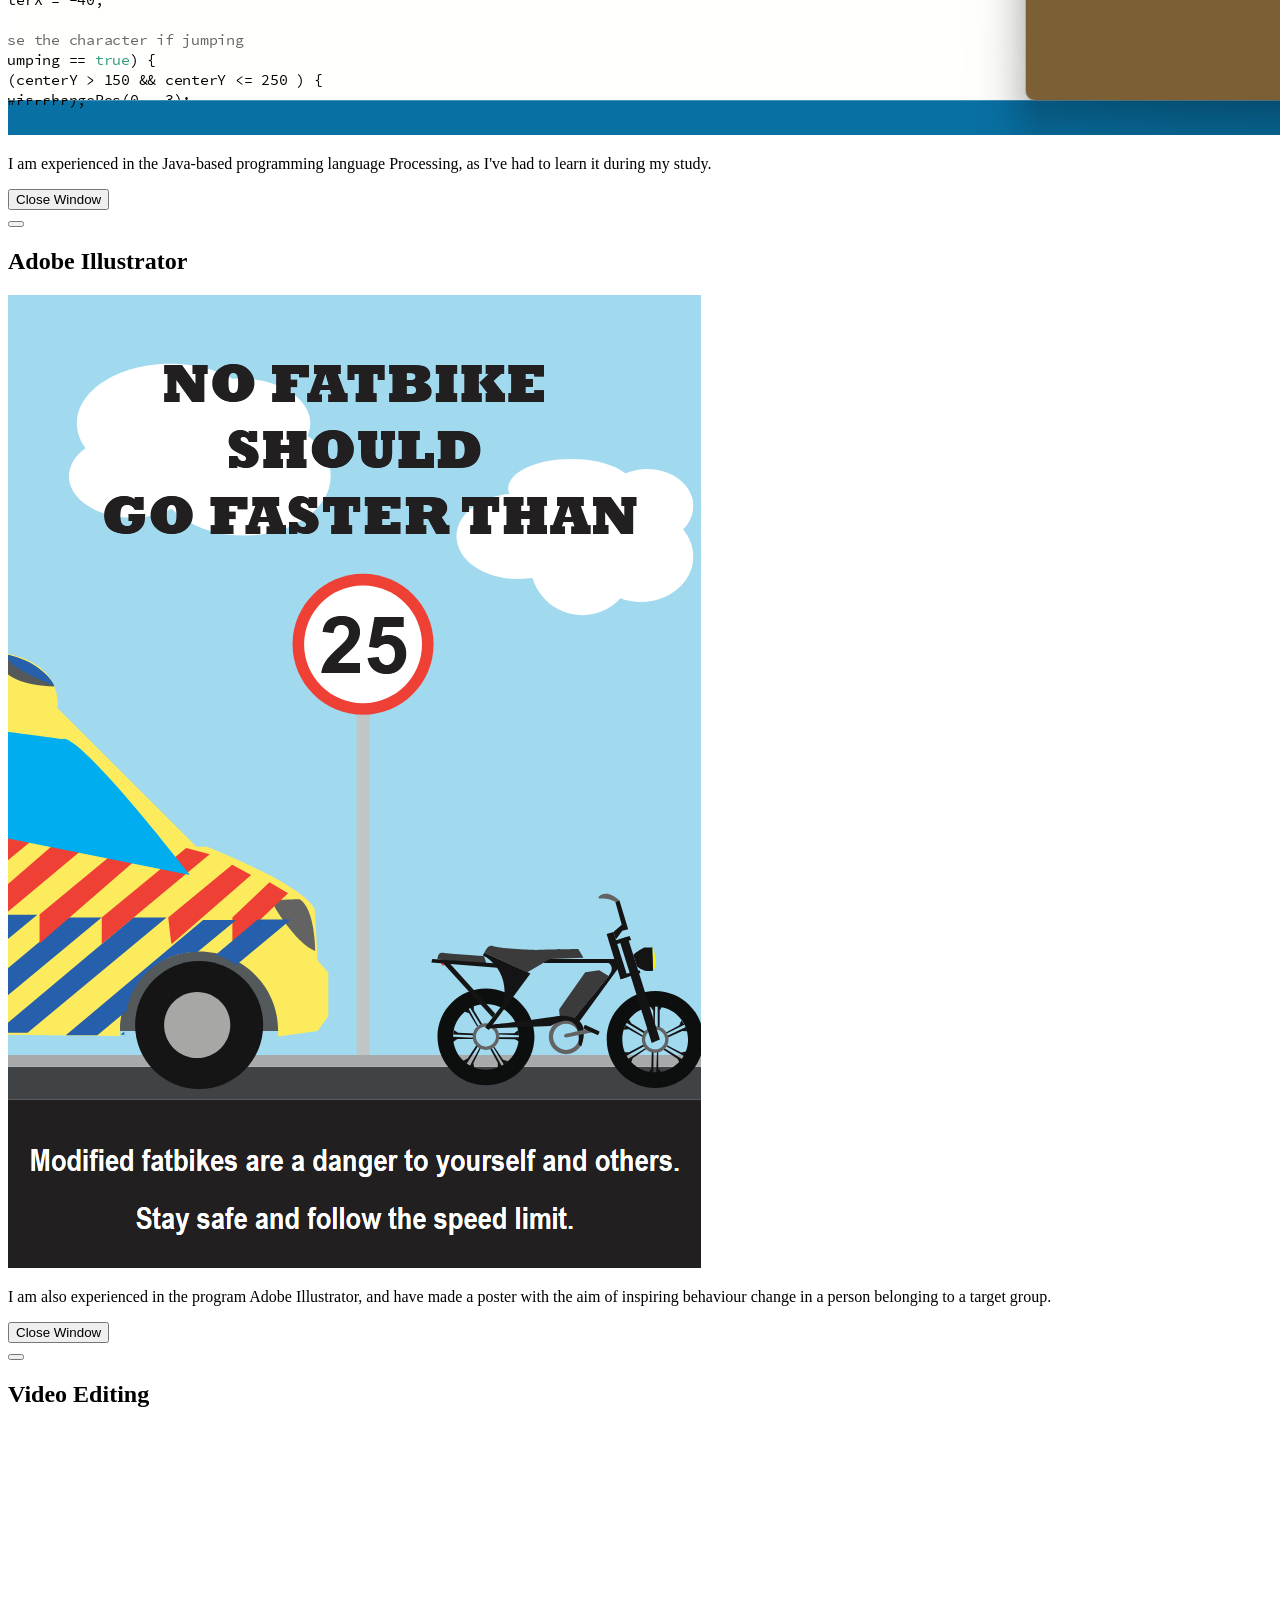
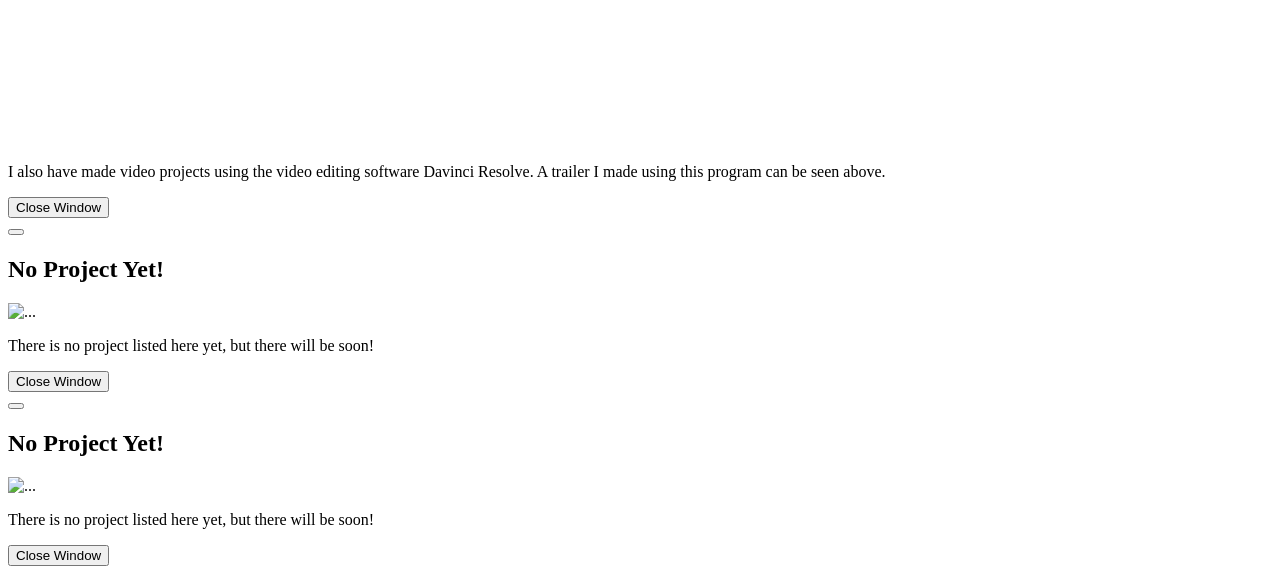
==== commit 735f5578: "update" ====
--- a/index.html
+++ b/index.html
@@ -100,27 +100,27 @@
                             <img class="img-fluid" src="assets/img/portfolio/DaVinci_Resolve_Studio.png" alt="..." />
                         </div>
                     </div>
-                    <!-- Portfolio Item 5
+                    <!-- Portfolio Item 5 -->
                     <div class="col-md-6 col-lg-4 mb-5 mb-md-0">
                         <div class="portfolio-item mx-auto" data-bs-toggle="modal" data-bs-target="#portfolioModal5">
                             <div class="portfolio-item-caption d-flex align-items-center justify-content-center h-100 w-100">
                                 <div class="portfolio-item-caption-content text-center text-white"><i class="fas fa-plus fa-3x"></i></div>
                             </div>
-                            <img class="img-fluid" src="assets/img/portfolio/safe.png" alt="..." />
-                        </div>
-                    </div> -->
-                    <!-- Portfolio Item 6
+                            <img class="img-fluid" src="assets/img/portfolio/placeholder.png" alt="..." />
+                        </div>
+                    </div>
+                    <!-- Portfolio Item 6 -->
                     <div class="col-md-6 col-lg-4">
                         <div class="portfolio-item mx-auto" data-bs-toggle="modal" data-bs-target="#portfolioModal6">
                             <div class="portfolio-item-caption d-flex align-items-center justify-content-center h-100 w-100">
                                 <div class="portfolio-item-caption-content text-center text-white"><i class="fas fa-plus fa-3x"></i></div>
                             </div>
-                            <img class="img-fluid" src="assets/img/portfolio/submarine.png" alt="..." />
-                        </div>
-                    </div>
-                </div>
-            </div>
-        </section> -->
+                            <img class="img-fluid" src="assets/img/portfolio/placeholder.png" alt="..." />
+                        </div>
+                    </div>
+                </div>
+            </div>
+        </section>
         <!-- About Section-->
         <section class="page-section bg-primary text-white mb-0" id="about">
             <div class="container">
@@ -372,17 +372,17 @@
                             <div class="row justify-content-center">
                                 <div class="col-lg-8">
                                     <!-- Portfolio Modal - Title-->
-                                    <h2 class="portfolio-modal-title text-secondary text-uppercase mb-0">Locked Safe</h2>
-                                    <!-- Icon Divider-->
-                                    <div class="divider-custom">
-                                        <div class="divider-custom-line"></div>
-                                        <div class="divider-custom-icon"><i class="fas fa-star"></i></div>
-                                        <div class="divider-custom-line"></div>
-                                    </div>
-                                    <!-- Portfolio Modal - Image-->
-                                    <img class="img-fluid rounded mb-5" src="assets/img/portfolio/safe.png" alt="..." />
-                                    <!-- Portfolio Modal - Text-->
-                                    <p class="mb-4">Lorem ipsum dolor sit amet, consectetur adipisicing elit. Mollitia neque assumenda ipsam nihil, molestias magnam, recusandae quos quis inventore quisquam velit asperiores, vitae? Reprehenderit soluta, eos quod consequuntur itaque. Nam.</p>
+                                    <h2 class="portfolio-modal-title text-secondary text-uppercase mb-0">No Project Yet!</h2>
+                                    <!-- Icon Divider-->
+                                    <div class="divider-custom">
+                                        <div class="divider-custom-line"></div>
+                                        <div class="divider-custom-icon"><i class="fas fa-star"></i></div>
+                                        <div class="divider-custom-line"></div>
+                                    </div>
+                                    <!-- Portfolio Modal - Image-->
+                                    <img class="img-fluid rounded mb-5" src="assets/img/portfolio/placeholder.png" alt="..." />
+                                    <!-- Portfolio Modal - Text-->
+                                    <p class="mb-4">There is no project listed here yet, but there will be soon!</p>
                                     <button class="btn btn-primary" data-bs-dismiss="modal">
                                         <i class="fas fa-xmark fa-fw"></i>
                                         Close Window
@@ -404,17 +404,17 @@
                             <div class="row justify-content-center">
                                 <div class="col-lg-8">
                                     <!-- Portfolio Modal - Title-->
-                                    <h2 class="portfolio-modal-title text-secondary text-uppercase mb-0">Submarine</h2>
-                                    <!-- Icon Divider-->
-                                    <div class="divider-custom">
-                                        <div class="divider-custom-line"></div>
-                                        <div class="divider-custom-icon"><i class="fas fa-star"></i></div>
-                                        <div class="divider-custom-line"></div>
-                                    </div>
-                                    <!-- Portfolio Modal - Image-->
-                                    <img class="img-fluid rounded mb-5" src="assets/img/portfolio/submarine.png" alt="..." />
-                                    <!-- Portfolio Modal - Text-->
-                                    <p class="mb-4">Lorem ipsum dolor sit amet, consectetur adipisicing elit. Mollitia neque assumenda ipsam nihil, molestias magnam, recusandae quos quis inventore quisquam velit asperiores, vitae? Reprehenderit soluta, eos quod consequuntur itaque. Nam.</p>
+                                    <h2 class="portfolio-modal-title text-secondary text-uppercase mb-0">No Project Yet!</h2>
+                                    <!-- Icon Divider-->
+                                    <div class="divider-custom">
+                                        <div class="divider-custom-line"></div>
+                                        <div class="divider-custom-icon"><i class="fas fa-star"></i></div>
+                                        <div class="divider-custom-line"></div>
+                                    </div>
+                                    <!-- Portfolio Modal - Image-->
+                                    <img class="img-fluid rounded mb-5" src="assets/img/portfolio/placeholder.png" alt="..." />
+                                    <!-- Portfolio Modal - Text-->
+                                    <p class="mb-4">There is no project listed here yet, but there will be soon!</p>
                                     <button class="btn btn-primary" data-bs-dismiss="modal">
                                         <i class="fas fa-xmark fa-fw"></i>
                                         Close Window
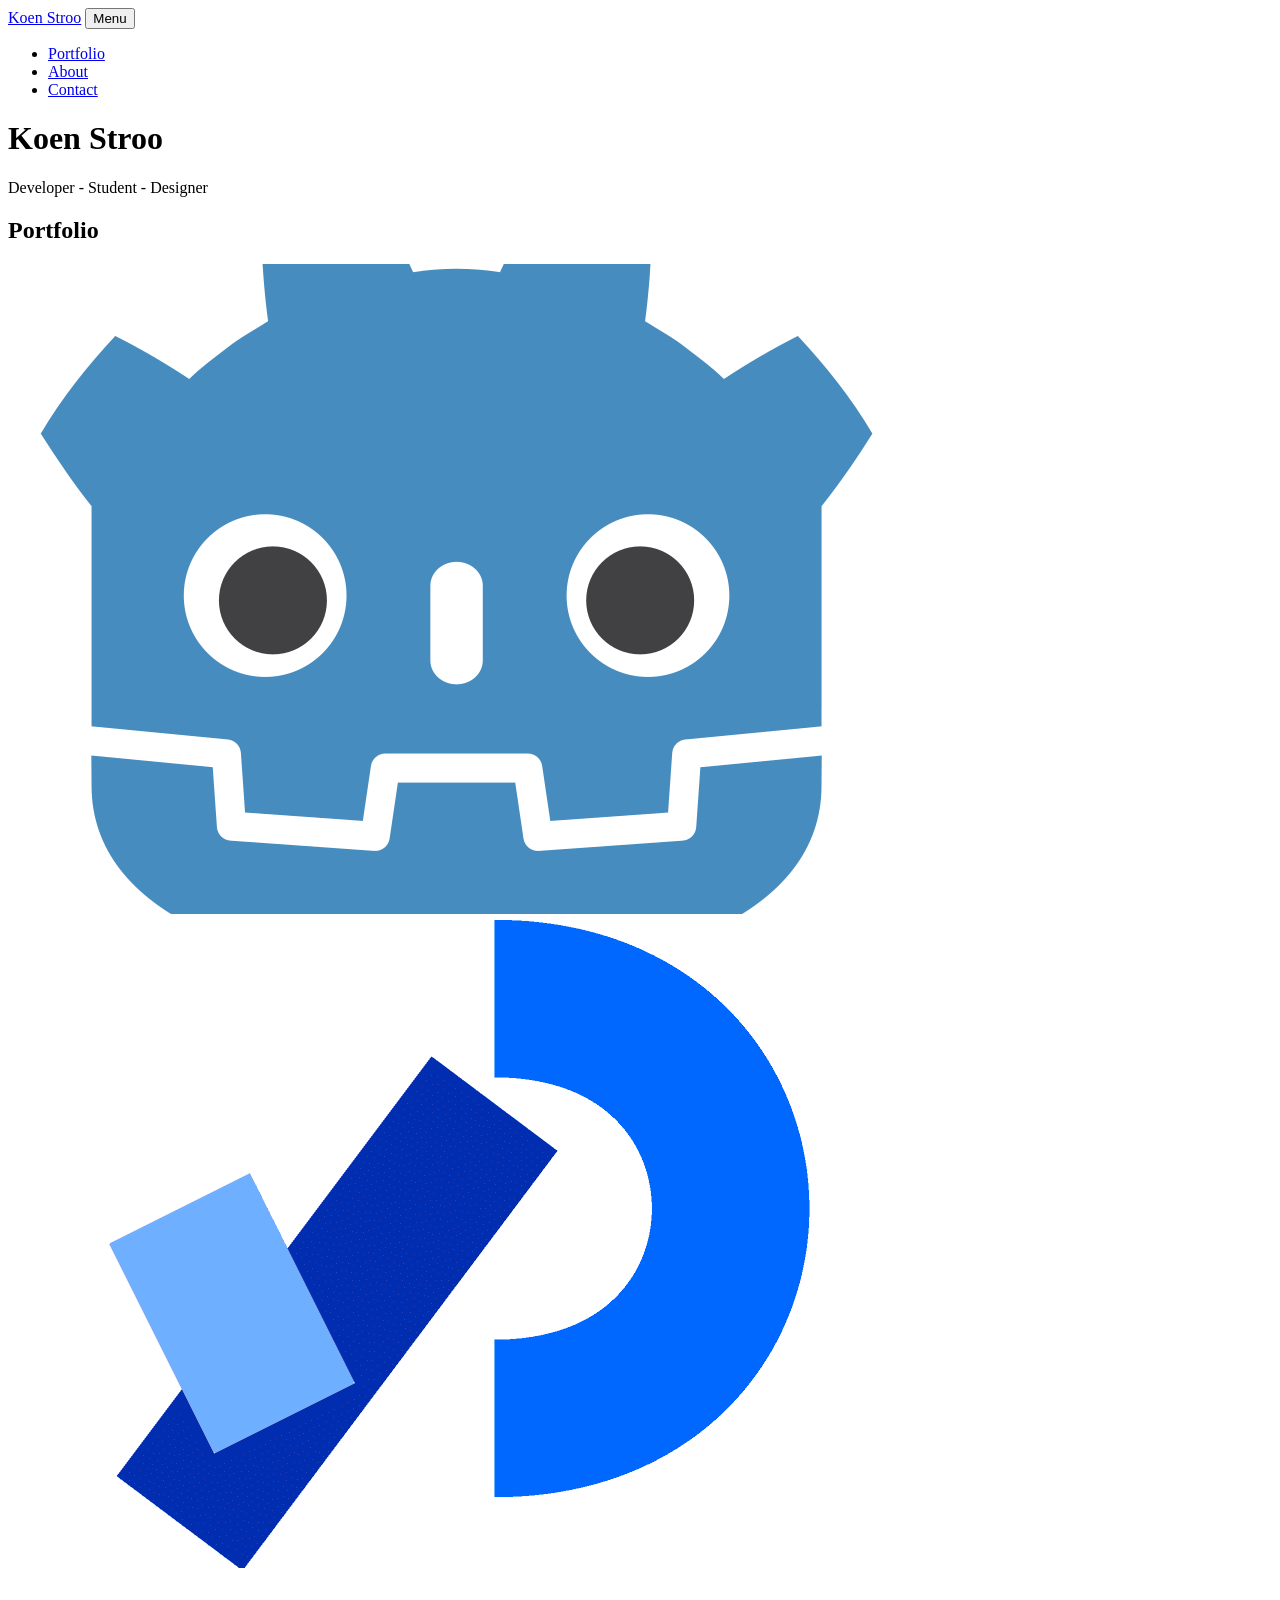
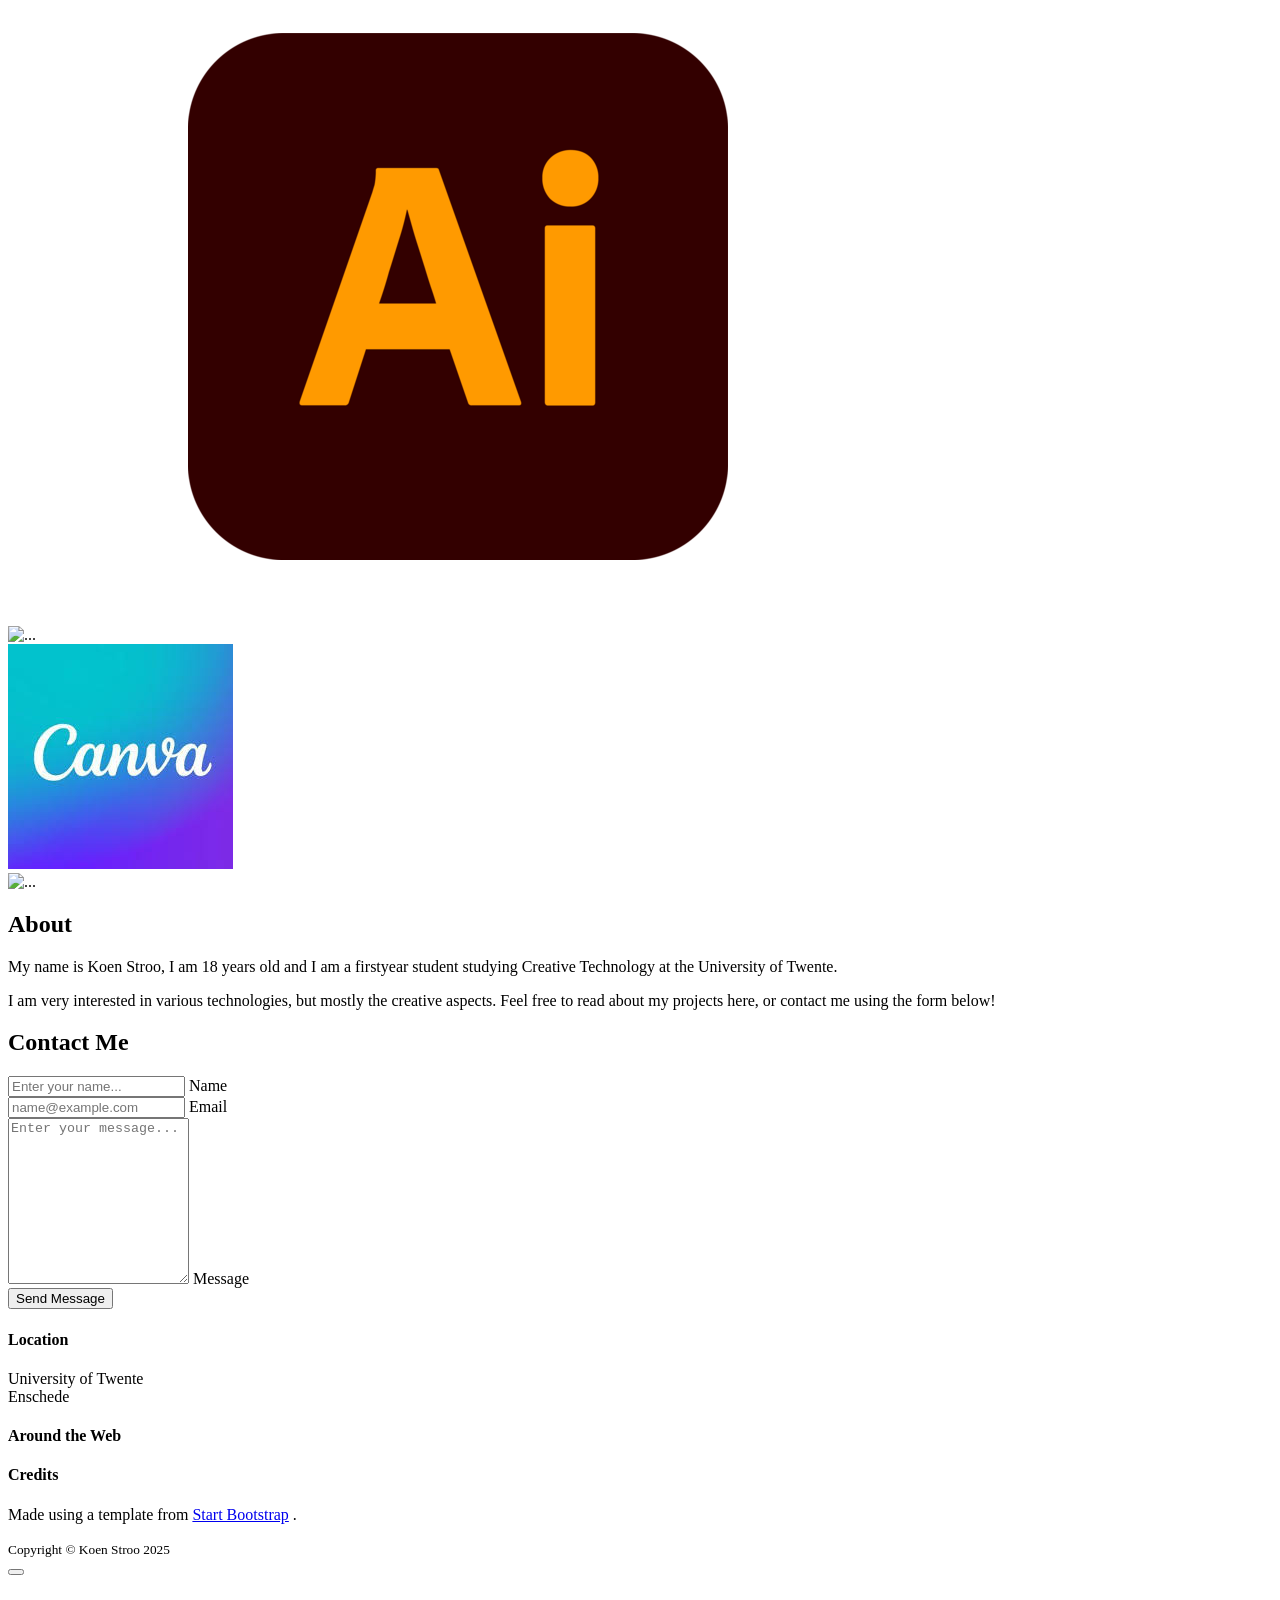
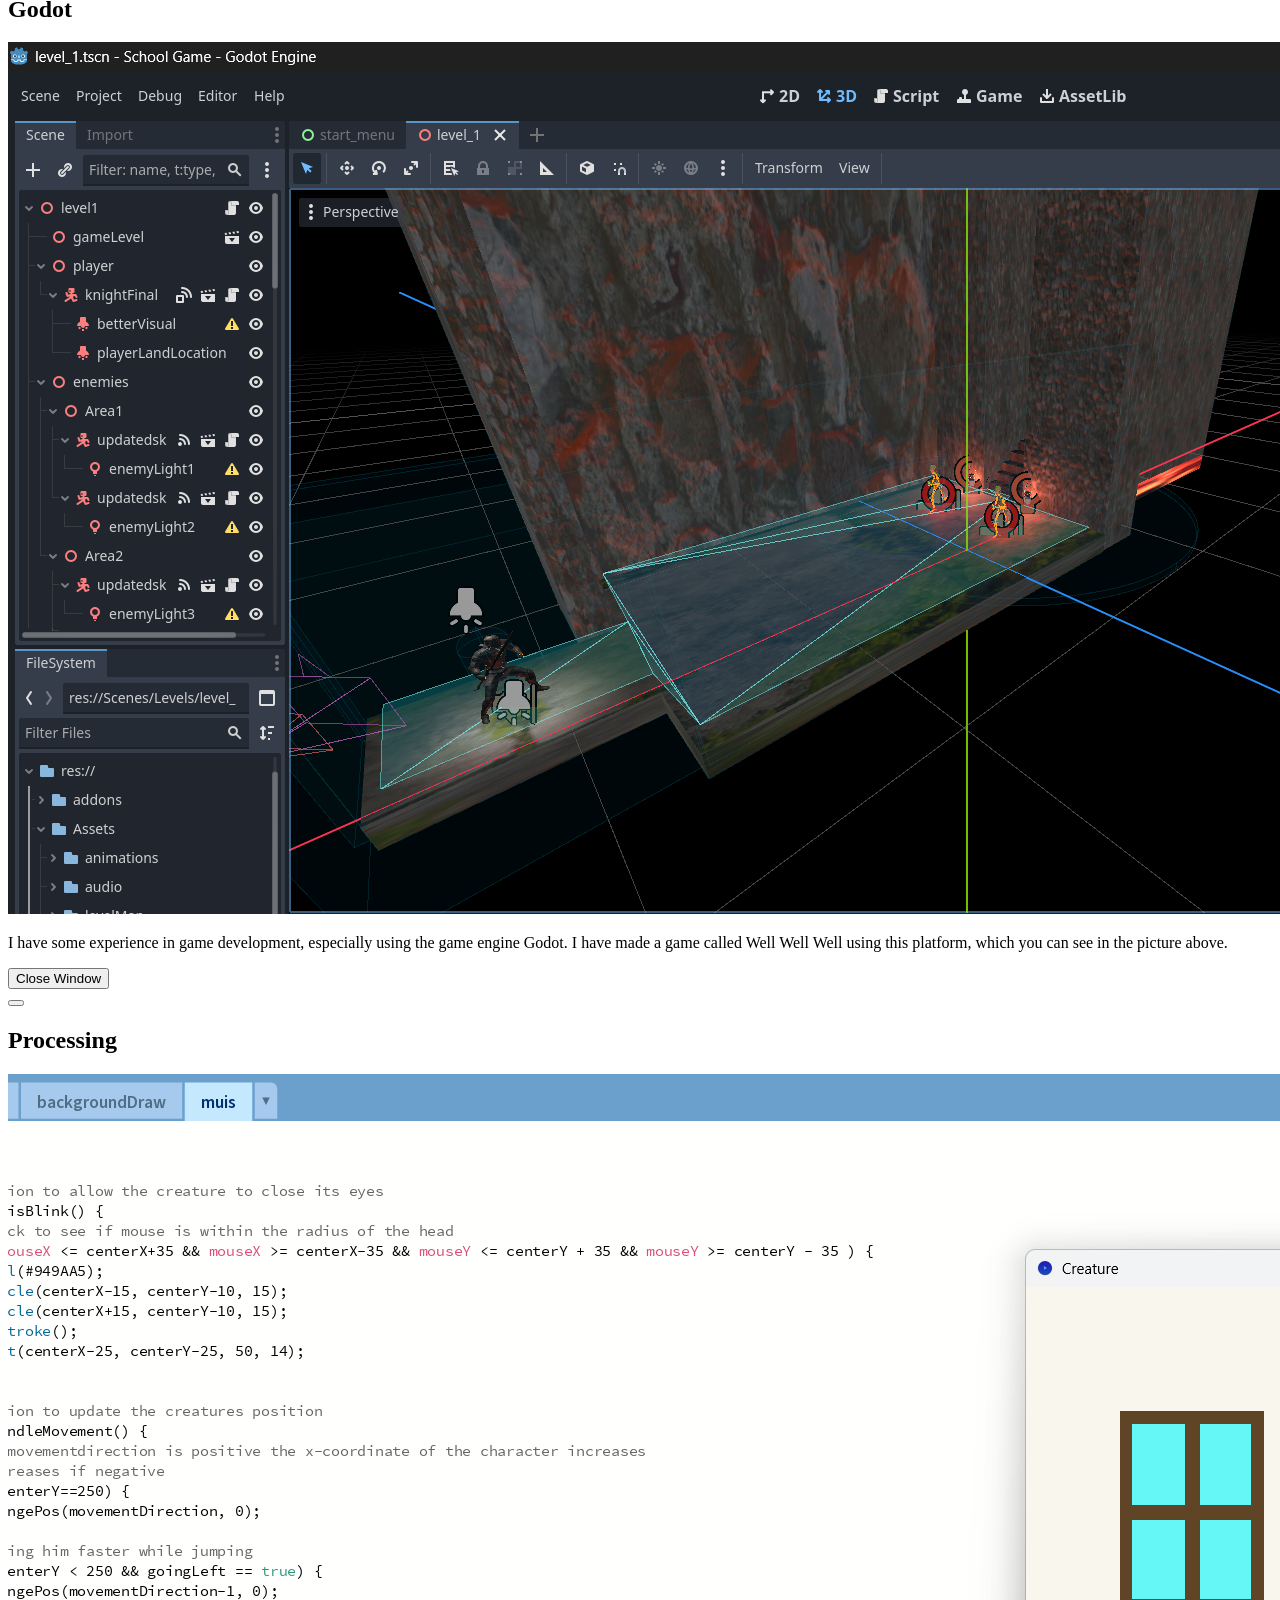
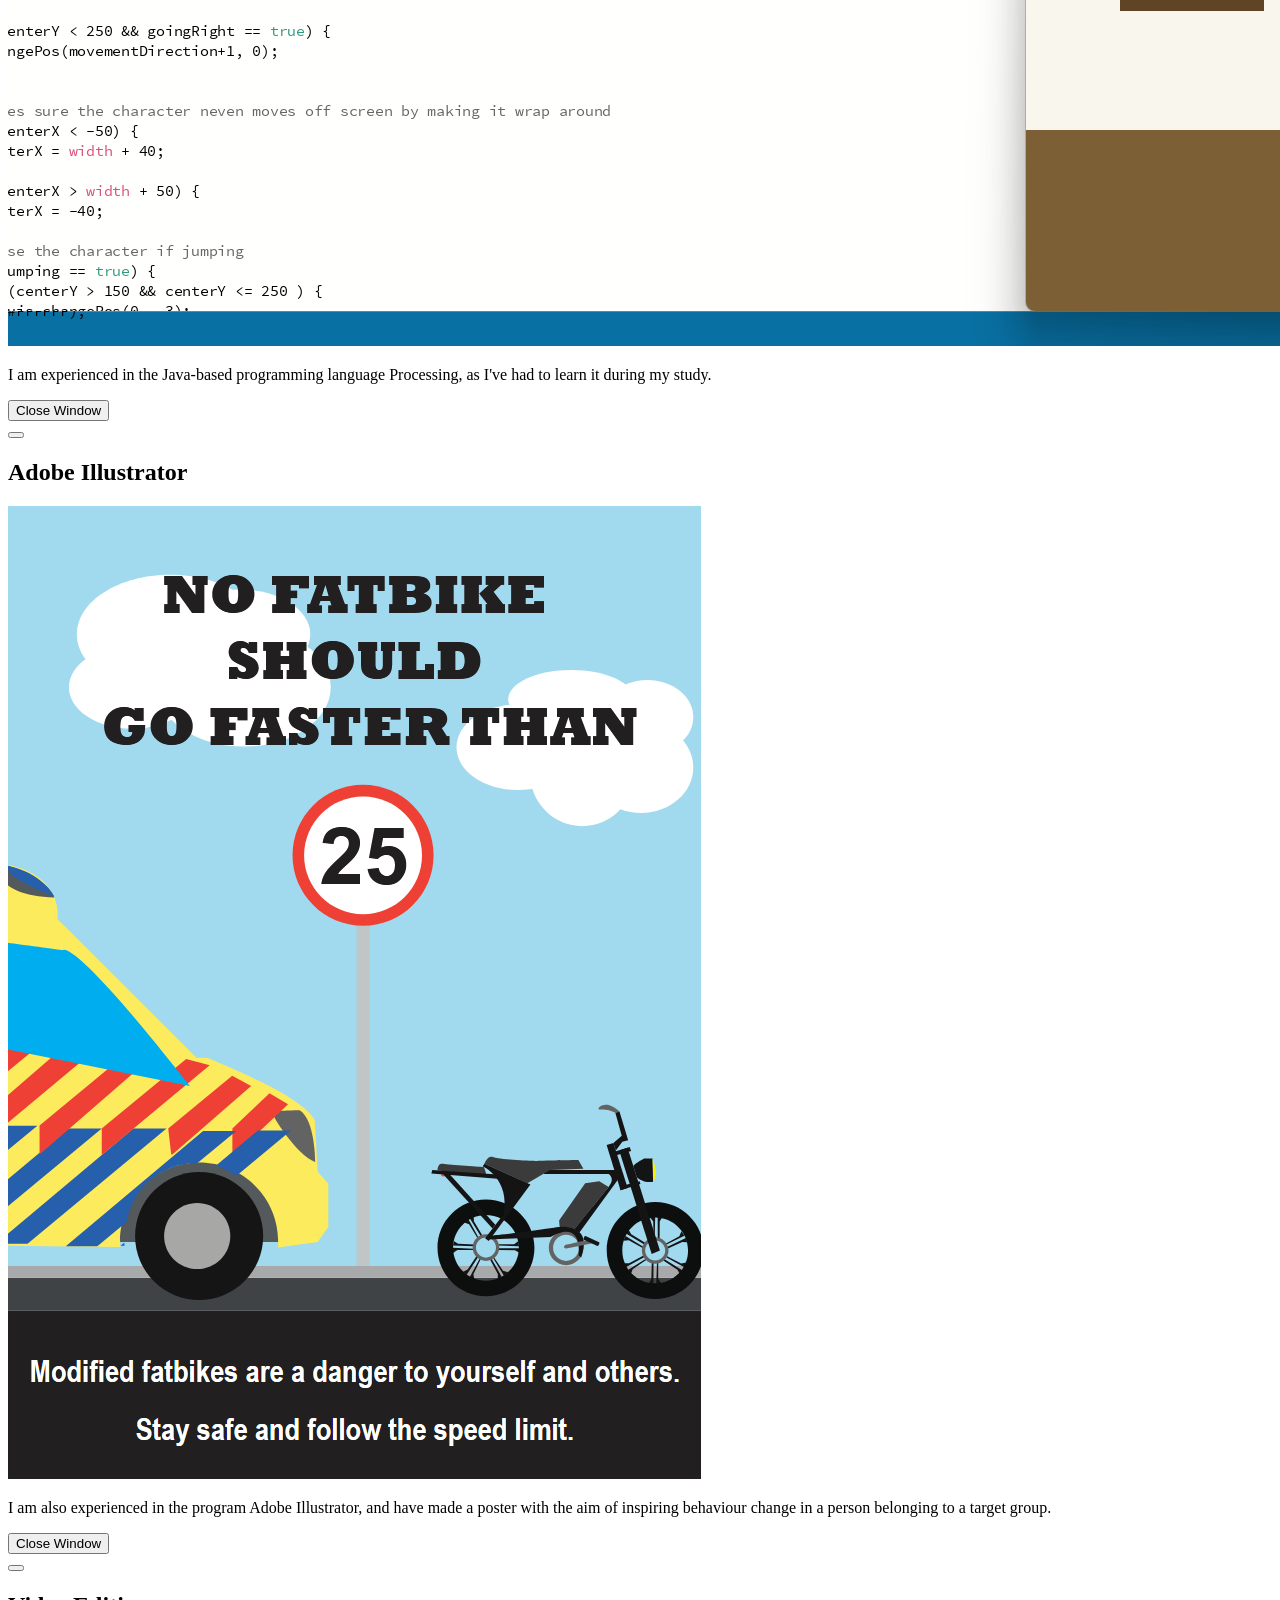
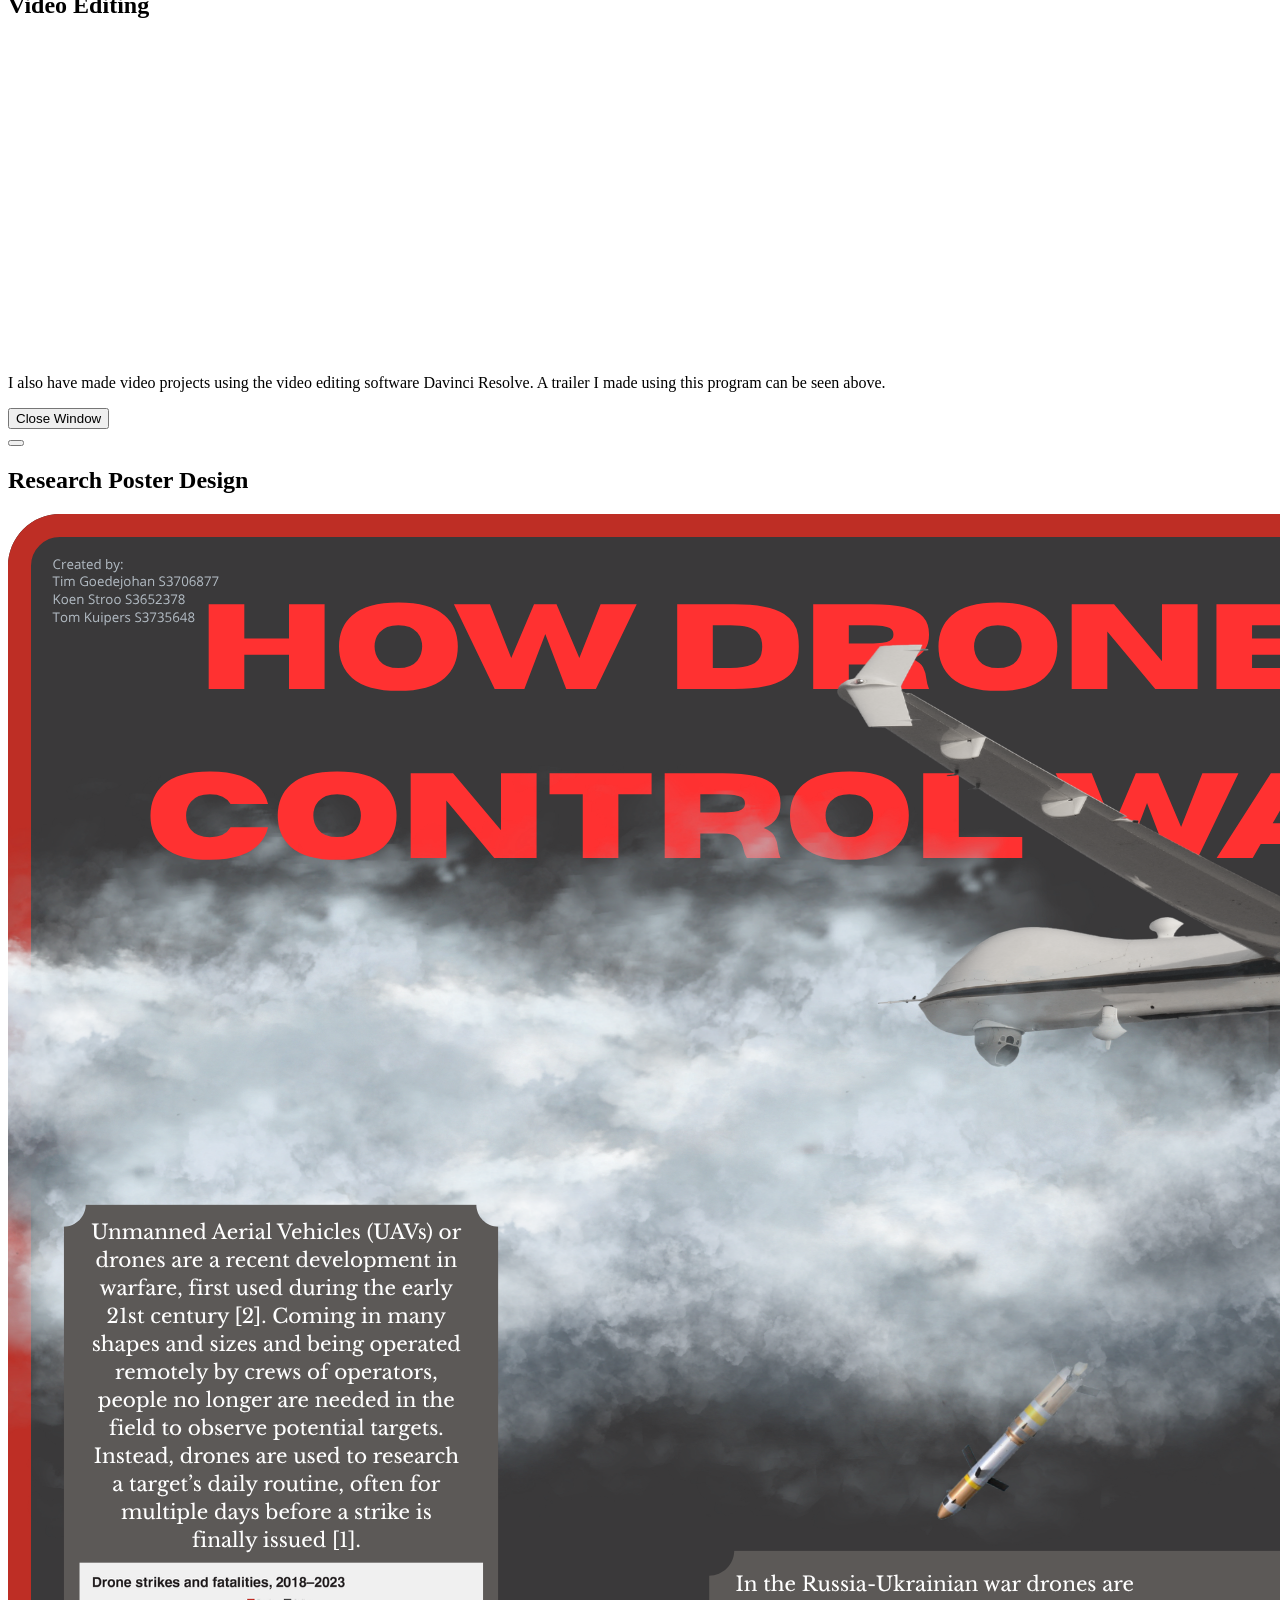
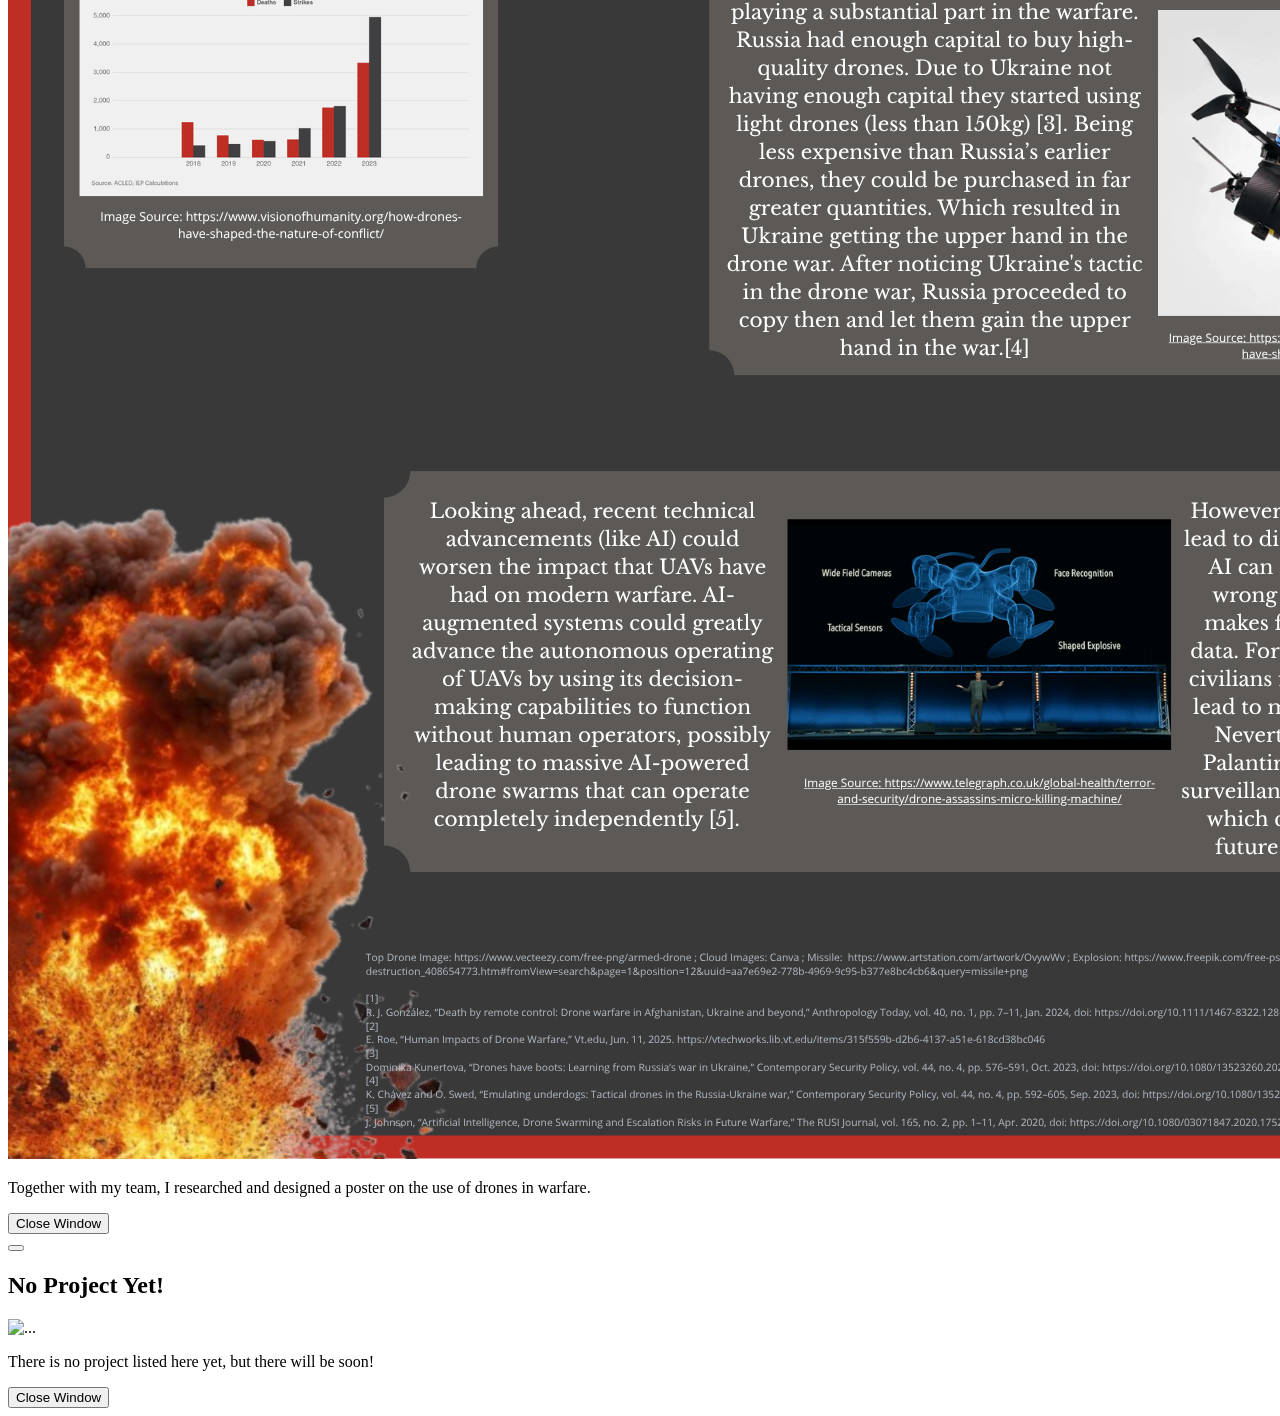
==== commit ac052574: "update portfolio" ====
--- a/index.html
+++ b/index.html
@@ -106,7 +106,7 @@
                             <div class="portfolio-item-caption d-flex align-items-center justify-content-center h-100 w-100">
                                 <div class="portfolio-item-caption-content text-center text-white"><i class="fas fa-plus fa-3x"></i></div>
                             </div>
-                            <img class="img-fluid" src="assets/img/portfolio/placeholder.png" alt="..." />
+                            <img class="img-fluid" src="assets/img/portfolio/canva.jpg" alt="..." />
                         </div>
                     </div>
                     <!-- Portfolio Item 6 -->
@@ -348,8 +348,7 @@
                                         <div class="divider-custom-line"></div>
                                     </div>
                                     <!-- Portfolio Modal - Image-->
-                                    <iframe width="560" height="315" src="https://www.youtube.com/embed/nAh_Kx5Zh5Q?si=WJmCAgvZ66cx-RNg" title="YouTube video player" frameborder="0" allow="accelerometer; autoplay; clipboard-write; encrypted-media; gyroscope; picture-in-picture; web-share" referrerpolicy="strict-origin-when-cross-origin" allowfullscreen></iframe>
-                                    <!-- Portfolio Modal - Text-->
+                                    <iframe width="560" height="315" src="https://www.youtube.com/embed/UaIEVy_L0co?si=uKQM4R52_wmXUX_I" title="YouTube video player" frameborder="0" allow="accelerometer; autoplay; clipboard-write; encrypted-media; gyroscope; picture-in-picture; web-share" referrerpolicy="strict-origin-when-cross-origin" allowfullscreen></iframe>                                    <!-- Portfolio Modal - Text-->
                                     <p class="mb-4">I also have made video projects using the video editing software Davinci Resolve. A trailer I made using this program can be seen above.</p>
                                     <button class="btn btn-primary" data-bs-dismiss="modal">
                                         <i class="fas fa-xmark fa-fw"></i>
@@ -372,17 +371,17 @@
                             <div class="row justify-content-center">
                                 <div class="col-lg-8">
                                     <!-- Portfolio Modal - Title-->
-                                    <h2 class="portfolio-modal-title text-secondary text-uppercase mb-0">No Project Yet!</h2>
-                                    <!-- Icon Divider-->
-                                    <div class="divider-custom">
-                                        <div class="divider-custom-line"></div>
-                                        <div class="divider-custom-icon"><i class="fas fa-star"></i></div>
-                                        <div class="divider-custom-line"></div>
-                                    </div>
-                                    <!-- Portfolio Modal - Image-->
-                                    <img class="img-fluid rounded mb-5" src="assets/img/portfolio/placeholder.png" alt="..." />
+                                    <h2 class="portfolio-modal-title text-secondary text-uppercase mb-0">Research Poster Design</h2>
+                                    <!-- Icon Divider-->
+                                    <div class="divider-custom">
+                                        <div class="divider-custom-line"></div>
+                                        <div class="divider-custom-icon"><i class="fas fa-star"></i></div>
+                                        <div class="divider-custom-line"></div>
+                                    </div>
+                                    <!-- Portfolio Modal - Image-->
+                                    <img class="img-fluid rounded mb-5" src="assets/img/portfolio/ResearchPoster.png" alt="..." />
                                     <!-- Portfolio Modal - Text-->
-                                    <p class="mb-4">There is no project listed here yet, but there will be soon!</p>
+                                    <p class="mb-4">Together with my team, I researched and designed a poster on the use of drones in warfare.</p>
                                     <button class="btn btn-primary" data-bs-dismiss="modal">
                                         <i class="fas fa-xmark fa-fw"></i>
                                         Close Window
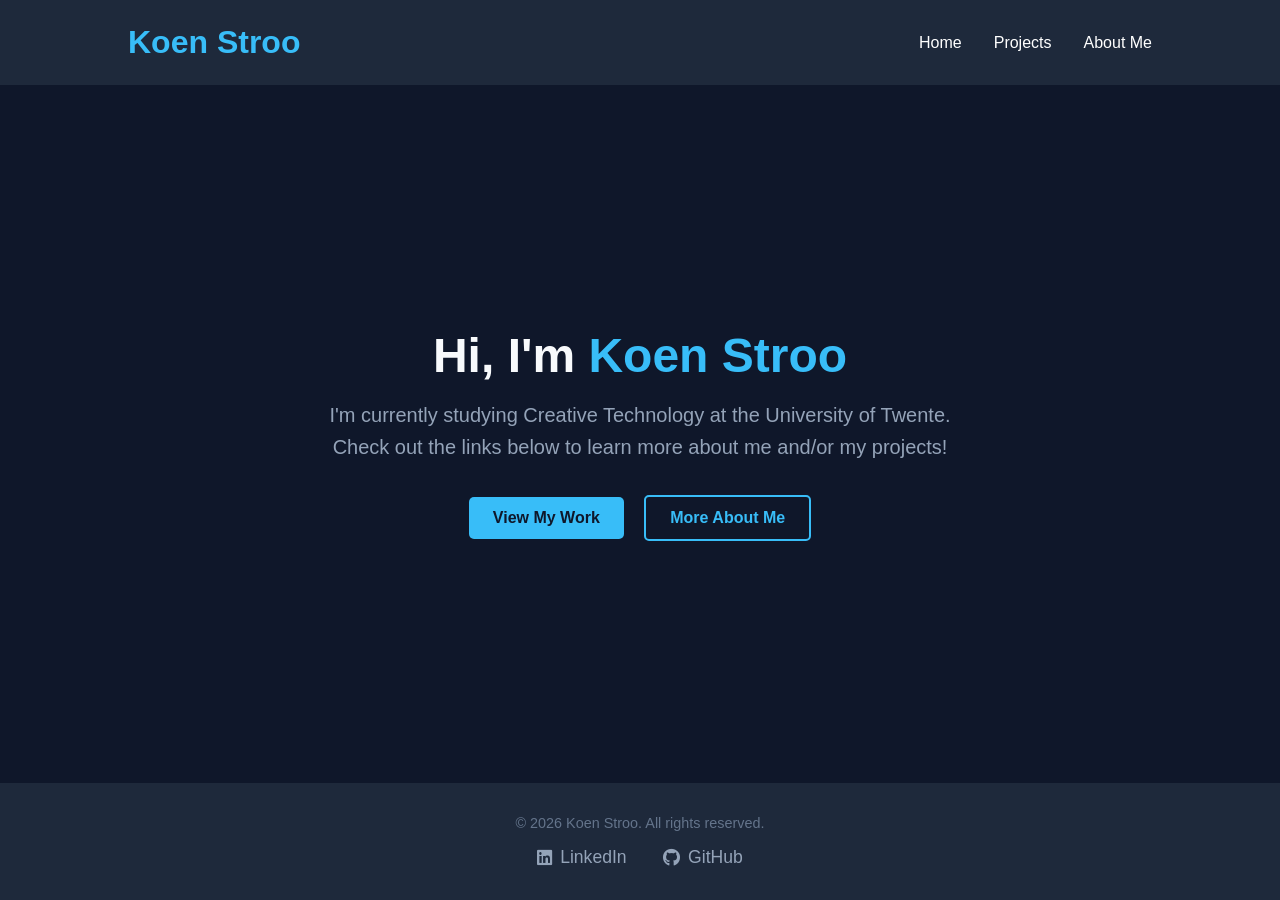
==== commit d84b72d9: "Upload new site for github pages" ====
--- a/index.html
+++ b/index.html
@@ -1,438 +1,52 @@
-<!DOCTYPE html>
-<html lang="en">
-    <head>
-        <meta charset="utf-8" />
-        <meta name="viewport" content="width=device-width, initial-scale=1, shrink-to-fit=no" />
-        <meta name="description" content="" />
-        <meta name="author" content="" />
-        <title>Koen Stroo Portfolio</title>
-        <!-- Favicon-->
-        <link rel="icon" type="image/x-icon" href="assets/favicon.ico" />
-        <!-- Font Awesome icons (free version)-->
-        <script src="https://use.fontawesome.com/releases/v6.3.0/js/all.js" crossorigin="anonymous"></script>
-        <!-- Google fonts-->
-        <link href="https://fonts.googleapis.com/css?family=Montserrat:400,700" rel="stylesheet" type="text/css" />
-        <link href="https://fonts.googleapis.com/css?family=Lato:400,700,400italic,700italic" rel="stylesheet" type="text/css" />
-        <!-- Core theme CSS (includes Bootstrap)-->
-        <link href="css/styles.css" rel="stylesheet" />
-    </head>
-    <body id="page-top">
-        <!-- Navigation-->
-        <nav class="navbar navbar-expand-lg bg-secondary text-uppercase fixed-top" id="mainNav">
-            <div class="container">
-                <a class="navbar-brand" href="#page-top">Koen Stroo</a>
-                <button class="navbar-toggler text-uppercase font-weight-bold bg-primary text-white rounded" type="button" data-bs-toggle="collapse" data-bs-target="#navbarResponsive" aria-controls="navbarResponsive" aria-expanded="false" aria-label="Toggle navigation">
-                    Menu
-                    <i class="fas fa-bars"></i>
-                </button>
-                <div class="collapse navbar-collapse" id="navbarResponsive">
-                    <ul class="navbar-nav ms-auto">
-                        <li class="nav-item mx-0 mx-lg-1"><a class="nav-link py-3 px-0 px-lg-3 rounded" href="#portfolio">Portfolio</a></li>
-                        <li class="nav-item mx-0 mx-lg-1"><a class="nav-link py-3 px-0 px-lg-3 rounded" href="#about">About</a></li>
-                        <li class="nav-item mx-0 mx-lg-1"><a class="nav-link py-3 px-0 px-lg-3 rounded" href="#contact">Contact</a></li>
-                    </ul>
-                </div>
-            </div>
-        </nav>
-        <!-- Masthead-->
-        <header class="masthead bg-primary text-white text-center">
-            <div class="container d-flex align-items-center flex-column">
-                <!-- Masthead Avatar Image-->
-              <!--  <img class="masthead-avatar mb-5" src="assets/img/avataaars.svg" alt="..." />-->
-                <!-- Masthead Heading-->
-                <h1 class="masthead-heading text-uppercase mb-0">Koen Stroo</h1>
-                <!-- Icon Divider-->
-                <div class="divider-custom divider-light">
-                    <div class="divider-custom-line"></div>
-                    <div class="divider-custom-icon"><i class="fas fa-star"></i></div>
-                    <div class="divider-custom-line"></div>
-                </div>
-                <!-- Masthead Subheading-->
-                <p class="masthead-subheading font-weight-light mb-0">Developer - Student - Designer</p>
-            </div>
-        </header>
-        <!-- Portfolio Section-->
-        <section class="page-section portfolio" id="portfolio">
-            <div class="container">
-                <!-- Portfolio Section Heading-->
-                <h2 class="page-section-heading text-center text-uppercase text-secondary mb-0">Portfolio</h2>
-                <!-- Icon Divider-->
-                <div class="divider-custom">
-                    <div class="divider-custom-line"></div>
-                    <div class="divider-custom-icon"><i class="fas fa-star"></i></div>
-                    <div class="divider-custom-line"></div>
-                </div>
-                <!-- Portfolio Grid Items-->
-                <div class="row justify-content-center">
-                    <!-- Portfolio Item 1-->
-                    <div class="col-md-6 col-lg-4 mb-5">
-                        <div class="portfolio-item mx-auto" data-bs-toggle="modal" data-bs-target="#portfolioModal1">
-                            <div class="portfolio-item-caption d-flex align-items-center justify-content-center h-100 w-100">
-                                <div class="portfolio-item-caption-content text-center text-white"><i class="fas fa-plus fa-3x"></i></div>
-                            </div>
-                            <img class="img-fluid" src="assets/img/portfolio/PortfolioGodot.png.png" alt="..." />
-                        </div>
-                    </div>
-                    <!-- Portfolio Item 2-->
-                    <div class="col-md-6 col-lg-4 mb-5">
-                        <div class="portfolio-item mx-auto" data-bs-toggle="modal" data-bs-target="#portfolioModal2">
-                            <div class="portfolio-item-caption d-flex align-items-center justify-content-center h-100 w-100">
-                                <div class="portfolio-item-caption-content text-center text-white"><i class="fas fa-plus fa-3x"></i></div>
-                            </div>
-                            <img class="img-fluid" src="assets/img/portfolio/ProcessingLogo.png" alt="..." />
-                        </div>
-                    </div>
-                    <!-- Portfolio Item 3-->
-                    <div class="col-md-6 col-lg-4 mb-5">
-                        <div class="portfolio-item mx-auto" data-bs-toggle="modal" data-bs-target="#portfolioModal3">
-                            <div class="portfolio-item-caption d-flex align-items-center justify-content-center h-100 w-100">
-                                <div class="portfolio-item-caption-content text-center text-white"><i class="fas fa-plus fa-3x"></i></div>
-                            </div>
-                            <img class="img-fluid" src="assets/img/portfolio/Adobe Illustrator.png" alt="..." />
-                        </div>
-                    </div>
-                    <!-- Portfolio Item 4 -->
-                    <div class="col-md-6 col-lg-4 mb-5 mb-lg-0">
-                        <div class="portfolio-item mx-auto" data-bs-toggle="modal" data-bs-target="#portfolioModal4">
-                            <div class="portfolio-item-caption d-flex align-items-center justify-content-center h-100 w-100">
-                                <div class="portfolio-item-caption-content text-center text-white"><i class="fas fa-plus fa-3x"></i></div>
-                            </div>
-                            <img class="img-fluid" src="assets/img/portfolio/DaVinci_Resolve_Studio.png" alt="..." />
-                        </div>
-                    </div>
-                    <!-- Portfolio Item 5 -->
-                    <div class="col-md-6 col-lg-4 mb-5 mb-md-0">
-                        <div class="portfolio-item mx-auto" data-bs-toggle="modal" data-bs-target="#portfolioModal5">
-                            <div class="portfolio-item-caption d-flex align-items-center justify-content-center h-100 w-100">
-                                <div class="portfolio-item-caption-content text-center text-white"><i class="fas fa-plus fa-3x"></i></div>
-                            </div>
-                            <img class="img-fluid" src="assets/img/portfolio/canva.jpg" alt="..." />
-                        </div>
-                    </div>
-                    <!-- Portfolio Item 6 -->
-                    <div class="col-md-6 col-lg-4">
-                        <div class="portfolio-item mx-auto" data-bs-toggle="modal" data-bs-target="#portfolioModal6">
-                            <div class="portfolio-item-caption d-flex align-items-center justify-content-center h-100 w-100">
-                                <div class="portfolio-item-caption-content text-center text-white"><i class="fas fa-plus fa-3x"></i></div>
-                            </div>
-                            <img class="img-fluid" src="assets/img/portfolio/placeholder.png" alt="..." />
-                        </div>
-                    </div>
-                </div>
-            </div>
-        </section>
-        <!-- About Section-->
-        <section class="page-section bg-primary text-white mb-0" id="about">
-            <div class="container">
-                <!-- About Section Heading-->
-                <h2 class="page-section-heading text-center text-uppercase text-white">About</h2>
-                <!-- Icon Divider-->
-                <div class="divider-custom divider-light">
-                    <div class="divider-custom-line"></div>
-                    <div class="divider-custom-icon"><i class="fas fa-star"></i></div>
-                    <div class="divider-custom-line"></div>
-                </div>
-                <!-- About Section Content-->
-                <div class="row">
-                    <div class="col-lg-4 ms-auto"><p class="lead">My name is Koen Stroo, I am 18 years old and I am a firstyear student studying Creative Technology at the University of Twente.</p></div>
-                    <div class="col-lg-4 me-auto"><p class="lead">I am very interested in various technologies, but mostly the creative aspects. Feel free to read about my projects here, or contact me using the form below!</p></div>
-                </div>
-
-            </div>
-        </section>
-        <!-- Contact Section-->
-        <section class="page-section" id="contact">
-            <div class="container">
-                <!-- Contact Section Heading-->
-                <h2 class="page-section-heading text-center text-uppercase text-secondary mb-0">Contact Me</h2>
-                <!-- Icon Divider-->
-                <div class="divider-custom">
-                    <div class="divider-custom-line"></div>
-                    <div class="divider-custom-icon"><i class="fas fa-star"></i></div>
-                    <div class="divider-custom-line"></div>
-                </div>
-                <!-- Contact Section Form-->
-                <div class="row justify-content-center">
-                    <div class="col-lg-8 col-xl-7">
-                        <!-- * * * * * * * * * * * * * * *-->
-                        <!-- * * SB Forms Contact Form * *-->
-                        <!-- * * * * * * * * * * * * * * *-->
-                        <!-- This form is pre-integrated with SB Forms.-->
-                        <!-- To make this form functional, sign up at-->
-                        <!-- https://startbootstrap.com/solution/contact-forms-->
-                        <!-- to get an API token!-->
-                       <!-- Form action API Endpoint -->
-<form action="https://api.web3forms.com/submit" method="POST" id="form">
-
-    <!-- Your Access key here -->
-    <input type="hidden" name="access_key" value="e79d9020-f2a1-43e8-8c4e-d44f5d2326ce">
-
-    <!-- Optional fields -->
-    <input type="hidden" name="subject" value="New Submission from Web3Forms">
-    <input type="hidden" name="from_name" value="Your Website Name">
-    <input type="hidden" name="redirect" value="https://web3forms.com/success">
-    <input type="checkbox" name="botcheck" id="" style="display: none;">
-
-    <!-- Form Fields -->
-    <div class="form-floating mb-3">
-        <input class="form-control" type="text" name="name" placeholder="Enter your name..." required>
-        <label>Name</label>
-    </div>
-
-    <div class="form-floating mb-3">
-        <input class="form-control" type="email" name="email" placeholder="name@example.com" required>
-        <label>Email</label>
-    </div>
-
-    <div class="form-floating mb-3">
-        <textarea class="form-control" name="message" placeholder="Enter your message..." style="height: 10rem" required></textarea>
-        <label>Message</label>
-    </div>
-
-    <button class="btn btn-primary btn-xl" type="submit">Send Message</button>
-
-</form>
-                    </div>
-                </div>
-            </div>
-        </section>
-        <!-- Footer-->
-        <footer class="footer text-center">
-            <div class="container">
-                <div class="row">
-                    <!-- Footer Location-->
-                    <div class="col-lg-4 mb-5 mb-lg-0">
-                        <h4 class="text-uppercase mb-4">Location</h4>
-                        <p class="lead mb-0">
-                            University of Twente
-                            <br />
-                            Enschede
-                        </p>
-                    </div>
-                    <!-- Footer Social Icons-->
-                    <div class="col-lg-4 mb-5 mb-lg-0">
-                        <h4 class="text-uppercase mb-4">Around the Web</h4>
-
-                        <a class="btn btn-outline-light btn-social mx-1" href="https://github.com/Khj-S"><i class="fab fa-fw fa-github"></i></a>
-                        <a class="btn btn-outline-light btn-social mx-1" href="https://www.linkedin.com/in/koen-stroo-1bb195390/"><i class="fab fa-fw fa-linkedin-in"></i></a>
-
-                    </div>
-                    <!-- Footer About Text-->
-                    <div class="col-lg-4">
-                        <h4 class="text-uppercase mb-4">Credits</h4>
-                        <p class="lead mb-0">
-                            Made using a template from 
-                            <a href="http://startbootstrap.com">Start Bootstrap</a>
-                            .
-                        </p>
-                    </div>
-                </div>
-            </div>
-        </footer>
-        <!-- Copyright Section-->
-        <div class="copyright py-4 text-center text-white">
-            <div class="container"><small>Copyright &copy; Koen Stroo 2025</small></div>
-        </div>
-        <!-- Portfolio Modals-->
-        <!-- Portfolio Modal 1-->
-        <div class="portfolio-modal modal fade" id="portfolioModal1" tabindex="-1" aria-labelledby="portfolioModal1" aria-hidden="true">
-            <div class="modal-dialog modal-xl">
-                <div class="modal-content">
-                    <div class="modal-header border-0"><button class="btn-close" type="button" data-bs-dismiss="modal" aria-label="Close"></button></div>
-                    <div class="modal-body text-center pb-5">
-                        <div class="container">
-                            <div class="row justify-content-center">
-                                <div class="col-lg-8">
-                                    <!-- Portfolio Modal - Title-->
-                                    <h2 class="portfolio-modal-title text-secondary text-uppercase mb-0">Godot</h2>
-                                    <!-- Icon Divider-->
-                                    <div class="divider-custom">
-                                        <div class="divider-custom-line"></div>
-                                        <div class="divider-custom-icon"><i class="fas fa-star"></i></div>
-                                        <div class="divider-custom-line"></div>
-                                    </div>
-                                    <!-- Portfolio Modal - Image-->
-                                    <img class="img-fluid rounded mb-5" src="assets/img/portfolio/GodotInside.png" alt="..." />
-                                    <!-- Portfolio Modal - Text-->
-                                    <p class="mb-4">I have some experience in game development, especially using the game engine Godot. I have made a game called Well Well Well using this platform, which you can see in the picture above.</p>
-                                    <button class="btn btn-primary" data-bs-dismiss="modal">
-                                        <i class="fas fa-xmark fa-fw"></i>
-                                        Close Window
-                                    </button>
-                                </div>
-                            </div>
-                        </div>
-                    </div>
-                </div>
-            </div>
-        </div>
-        <!-- Portfolio Modal 2-->
-        <div class="portfolio-modal modal fade" id="portfolioModal2" tabindex="-1" aria-labelledby="portfolioModal2" aria-hidden="true">
-            <div class="modal-dialog modal-xl">
-                <div class="modal-content">
-                    <div class="modal-header border-0"><button class="btn-close" type="button" data-bs-dismiss="modal" aria-label="Close"></button></div>
-                    <div class="modal-body text-center pb-5">
-                        <div class="container">
-                            <div class="row justify-content-center">
-                                <div class="col-lg-8">
-                                    <!-- Portfolio Modal - Title-->
-                                    <h2 class="portfolio-modal-title text-secondary text-uppercase mb-0">Processing</h2>
-                                    <!-- Icon Divider-->
-                                    <div class="divider-custom">
-                                        <div class="divider-custom-line"></div>
-                                        <div class="divider-custom-icon"><i class="fas fa-star"></i></div>
-                                        <div class="divider-custom-line"></div>
-                                    </div>
-                                    <!-- Portfolio Modal - Image-->
-                                    <img class="img-fluid rounded mb-5" src="assets/img/portfolio/Creature.png" alt="..." />
-                                    <!-- Portfolio Modal - Text-->
-                                    <p class="mb-4">I am experienced in the Java-based programming language Processing, as I've had to learn it during my study.</p>
-                                    <button class="btn btn-primary" data-bs-dismiss="modal">
-                                        <i class="fas fa-xmark fa-fw"></i>
-                                        Close Window
-                                    </button>
-                                </div>
-                            </div>
-                        </div>
-                    </div>
-                </div>
-            </div>
-        </div>
-        <!-- Portfolio Modal 3-->
-        <div class="portfolio-modal modal fade" id="portfolioModal3" tabindex="-1" aria-labelledby="portfolioModal3" aria-hidden="true">
-            <div class="modal-dialog modal-xl">
-                <div class="modal-content">
-                    <div class="modal-header border-0"><button class="btn-close" type="button" data-bs-dismiss="modal" aria-label="Close"></button></div>
-                    <div class="modal-body text-center pb-5">
-                        <div class="container">
-                            <div class="row justify-content-center">
-                                <div class="col-lg-8">
-                                    <!-- Portfolio Modal - Title-->
-                                    <h2 class="portfolio-modal-title text-secondary text-uppercase mb-0">Adobe Illustrator</h2>
-                                    <!-- Icon Divider-->
-                                    <div class="divider-custom">
-                                        <div class="divider-custom-line"></div>
-                                        <div class="divider-custom-icon"><i class="fas fa-star"></i></div>
-                                        <div class="divider-custom-line"></div>
-                                    </div>
-                                    <!-- Portfolio Modal - Image-->
-                                    <img class="img-fluid rounded mb-5" src="assets/img/portfolio/AdobeIllustratorPoster.png" alt="..." />
-                                    <!-- Portfolio Modal - Text-->
-                                    <p class="mb-4">I am also experienced in the program Adobe Illustrator, and have made a poster with the aim of inspiring behaviour change in a person belonging to a target group.</p>
-                                    <button class="btn btn-primary" data-bs-dismiss="modal">
-                                        <i class="fas fa-xmark fa-fw"></i>
-                                        Close Window
-                                    </button>
-                                </div>
-                            </div>
-                        </div>
-                    </div>
-                </div>
-            </div>
-        </div>
-        <!-- Portfolio Modal 4-->
-        <div class="portfolio-modal modal fade" id="portfolioModal4" tabindex="-1" aria-labelledby="portfolioModal4" aria-hidden="true">
-            <div class="modal-dialog modal-xl">
-                <div class="modal-content">
-                    <div class="modal-header border-0"><button class="btn-close" type="button" data-bs-dismiss="modal" aria-label="Close"></button></div>
-                    <div class="modal-body text-center pb-5">
-                        <div class="container">
-                            <div class="row justify-content-center">
-                                <div class="col-lg-8">
-                                    <!-- Portfolio Modal - Title-->
-                                    <h2 class="portfolio-modal-title text-secondary text-uppercase mb-0">Video Editing</h2>
-                                    <!-- Icon Divider-->
-                                    <div class="divider-custom">
-                                        <div class="divider-custom-line"></div>
-                                        <div class="divider-custom-icon"><i class="fas fa-star"></i></div>
-                                        <div class="divider-custom-line"></div>
-                                    </div>
-                                    <!-- Portfolio Modal - Image-->
-                                    <iframe width="560" height="315" src="https://www.youtube.com/embed/UaIEVy_L0co?si=uKQM4R52_wmXUX_I" title="YouTube video player" frameborder="0" allow="accelerometer; autoplay; clipboard-write; encrypted-media; gyroscope; picture-in-picture; web-share" referrerpolicy="strict-origin-when-cross-origin" allowfullscreen></iframe>                                    <!-- Portfolio Modal - Text-->
-                                    <p class="mb-4">I also have made video projects using the video editing software Davinci Resolve. A trailer I made using this program can be seen above.</p>
-                                    <button class="btn btn-primary" data-bs-dismiss="modal">
-                                        <i class="fas fa-xmark fa-fw"></i>
-                                        Close Window
-                                    </button>
-                                </div>
-                            </div>
-                        </div>
-                    </div>
-                </div>
-            </div>
-        </div>
-        <!-- Portfolio Modal 5-->
-        <div class="portfolio-modal modal fade" id="portfolioModal5" tabindex="-1" aria-labelledby="portfolioModal5" aria-hidden="true">
-            <div class="modal-dialog modal-xl">
-                <div class="modal-content">
-                    <div class="modal-header border-0"><button class="btn-close" type="button" data-bs-dismiss="modal" aria-label="Close"></button></div>
-                    <div class="modal-body text-center pb-5">
-                        <div class="container">
-                            <div class="row justify-content-center">
-                                <div class="col-lg-8">
-                                    <!-- Portfolio Modal - Title-->
-                                    <h2 class="portfolio-modal-title text-secondary text-uppercase mb-0">Research Poster Design</h2>
-                                    <!-- Icon Divider-->
-                                    <div class="divider-custom">
-                                        <div class="divider-custom-line"></div>
-                                        <div class="divider-custom-icon"><i class="fas fa-star"></i></div>
-                                        <div class="divider-custom-line"></div>
-                                    </div>
-                                    <!-- Portfolio Modal - Image-->
-                                    <img class="img-fluid rounded mb-5" src="assets/img/portfolio/ResearchPoster.png" alt="..." />
-                                    <!-- Portfolio Modal - Text-->
-                                    <p class="mb-4">Together with my team, I researched and designed a poster on the use of drones in warfare.</p>
-                                    <button class="btn btn-primary" data-bs-dismiss="modal">
-                                        <i class="fas fa-xmark fa-fw"></i>
-                                        Close Window
-                                    </button>
-                                </div>
-                            </div>
-                        </div>
-                    </div>
-                </div>
-            </div>
-        </div>
-        <!-- Portfolio Modal 6-->
-        <div class="portfolio-modal modal fade" id="portfolioModal6" tabindex="-1" aria-labelledby="portfolioModal6" aria-hidden="true">
-            <div class="modal-dialog modal-xl">
-                <div class="modal-content">
-                    <div class="modal-header border-0"><button class="btn-close" type="button" data-bs-dismiss="modal" aria-label="Close"></button></div>
-                    <div class="modal-body text-center pb-5">
-                        <div class="container">
-                            <div class="row justify-content-center">
-                                <div class="col-lg-8">
-                                    <!-- Portfolio Modal - Title-->
-                                    <h2 class="portfolio-modal-title text-secondary text-uppercase mb-0">No Project Yet!</h2>
-                                    <!-- Icon Divider-->
-                                    <div class="divider-custom">
-                                        <div class="divider-custom-line"></div>
-                                        <div class="divider-custom-icon"><i class="fas fa-star"></i></div>
-                                        <div class="divider-custom-line"></div>
-                                    </div>
-                                    <!-- Portfolio Modal - Image-->
-                                    <img class="img-fluid rounded mb-5" src="assets/img/portfolio/placeholder.png" alt="..." />
-                                    <!-- Portfolio Modal - Text-->
-                                    <p class="mb-4">There is no project listed here yet, but there will be soon!</p>
-                                    <button class="btn btn-primary" data-bs-dismiss="modal">
-                                        <i class="fas fa-xmark fa-fw"></i>
-                                        Close Window
-                                    </button>
-                                </div>
-                            </div>
-                        </div>
-                    </div>
-                </div>
-            </div>
-        </div>
-        <!-- Bootstrap core JS-->
-        <script src="https://cdn.jsdelivr.net/npm/bootstrap@5.2.3/dist/js/bootstrap.bundle.min.js"></script>
-        <!-- Core theme JS-->
-        <script src="js/scripts.js"></script>
-        <!-- * * * * * * * * * * * * * * * * * * * * * * * * * * * * * * * * * * * * * * * *-->
-        <!-- * *                               SB Forms JS                               * *-->
-        <!-- * * Activate your form at https://startbootstrap.com/solution/contact-forms * *-->
-        <!-- * * * * * * * * * * * * * * * * * * * * * * * * * * * * * * * * * * * * * * * *-->
-        <script src="https://cdn.startbootstrap.com/sb-forms-latest.js"></script>
-    </body>
-</html>
+<!DOCTYPE html>
+<html lang="en">
+
+<head>
+    <meta charset="UTF-8">
+    <meta name="viewport" content="width=device-width, initial-scale=1.0">
+    <title>Koen Stroo | Portfolio</title>
+    <link rel="stylesheet" href="https://cdnjs.cloudflare.com/ajax/libs/font-awesome/6.5.1/css/all.min.css">
+    <link rel="stylesheet" href="indexStyle.css">
+    <link </head>
+
+<body>
+    <nav class="navbar">
+        <div class="logo"><a href="index.html" class="logo">Koen Stroo</a> </div>
+        <ul class="nav-links">
+                <li><a href="index.html">Home</a></li>
+
+            <li><a href="projects.html">Projects</a></li>
+            <li><a href="aboutme.html">About Me</a></li>
+        </ul>
+    </nav>
+
+    <main>
+        <div class="main-content">
+            <h1>Hi, I'm <span class="highlight">Koen Stroo</span></h1>
+            <p>I'm currently studying Creative Technology at the University of Twente.<br>Check out the links below to
+                learn more about me and/or my projects!</p>
+            <div class="cta-buttons">
+                <a href="projects.html" class="btn primary">View My Work</a>
+                <a href="aboutme.html" class="btn secondary">More About Me</a>
+            </div>
+        </div>
+    </main>
+
+    <footer>
+        <p>&copy; 2026 Koen Stroo. All rights reserved.</p>
+        <div class="social-links">
+
+            <a href="https://www.linkedin.com/in/koen-stroo-1bb195390/" target="_blank">
+                <i class="fab fa-linkedin"></i> LinkedIn
+            </a>
+
+            <a href="https://github.com/KHJ-s" target="_blank">
+                <i class="fab fa-github"></i> GitHub
+            </a>
+
+        </div>
+    </footer>
+
+</body>
+
+</html>
--- a/indexStyle.css
+++ b/indexStyle.css
@@ -0,0 +1,354 @@
+* {
+  margin: 0;
+  padding: 0;
+  box-sizing: border-box;
+  font-family: 'Segoe UI', Tahoma, Geneva, Verdana, sans-serif;
+}
+
+body {
+  background-color: #0f172a;
+  color: #f8fafc;
+  display: flex;
+  flex-direction: column;
+  min-height: 100vh;
+}
+
+.navbar {
+  display: flex;
+  justify-content: space-between;
+  align-items: center;
+  padding: 1.5rem 10%;
+  background-color: #1e293b;
+}
+
+.logo {
+  font-size: 2rem;
+  text-decoration: none;
+  font-weight: bold;
+  color: #38bdf8;
+}
+
+.nav-links {
+  display: flex;
+  list-style: none;
+}
+
+.nav-links li {
+  margin-left: 2rem;
+}
+
+.nav-links a {
+  color: #ffffff;
+  text-decoration: none;
+  font-size: 1rem;
+  transition: color 0.3s ease;
+}
+
+.nav-links a:hover,
+.nav-links a.active {
+  color: #38bdf8;
+}
+
+main {
+  flex: 1;
+  display: flex;
+  align-items: center;
+  justify-content: center;
+  text-align: center;
+  padding: 2rem 1rem;
+}
+
+.main-content h1 {
+  font-size: 3rem;
+  margin-bottom: 1rem;
+}
+
+.main-content p {
+  font-size: 1.25rem;
+  color: #94a3b8;
+  margin-bottom: 2rem;
+  max-width: 900px;
+  line-height: 1.6;
+}
+
+.highlight {
+  color: #38bdf8;
+}
+
+/* Buttons */
+.btn {
+  display: inline-block;
+  padding: 0.75rem 1.5rem;
+  border-radius: 5px;
+  text-decoration: none;
+  font-weight: 600;
+  transition: all 0.3s ease;
+}
+
+.cta-buttons .btn {
+  margin: 0 0.5rem;
+}
+
+.btn.primary {
+  background-color: #38bdf8;
+  color: #0f172a;
+}
+
+.btn.primary:hover {
+  background-color: #0ea5e9;
+}
+
+.btn.secondary {
+  border: 2px solid #38bdf8;
+  color: #38bdf8;
+}
+
+.btn.secondary:hover {
+  background-color: #38bdf8;
+  color: #0f172a;
+}
+
+
+.about-container {
+  display: flex;
+  max-width: 1200px;
+  margin: 0 auto;
+  align-items: center;
+  justify-content: space-between;
+  gap: 4rem;
+}
+
+.about-photo-column {
+  flex: 0 0 35%;
+  text-align: center;
+}
+
+.profile-photo {
+  max-width: 100%;
+  height: auto;
+  border-radius: 50%;
+  border: 4px solid #1e293b;
+  box-shadow: 0 10px 20px rgba(0, 0, 0, 0.3);
+}
+
+.about-text-column {
+  flex: 1;
+  text-align: left;
+}
+
+.about-text-column h1 {
+  font-size: 3rem;
+  margin-bottom: 0.5rem;
+}
+
+.about-text-column h1::after {
+  content: "";
+  display: block;
+  width: 60px;
+  height: 4px;
+  background-color: #38bdf8;
+  margin-top: 0.5rem;
+  border-radius: 2px;
+}
+
+.about-text-column .subtitle {
+  color: #94a3b8;
+  font-size: 1.25rem;
+  margin-bottom: 1.5rem;
+}
+
+.about-text-column p {
+  color: #f8fafc;
+  line-height: 1.7;
+  margin-bottom: 1.25rem;
+  max-width: none;
+}
+
+.about-text-column .btn {
+  margin: 1.5rem 0 0 0;
+}
+
+/* Footer */
+footer {
+  background-color: #1e293b;
+  padding: 2rem 10%;
+  display: flex;
+  flex-direction: column;
+  align-items: center;
+  gap: 1rem;
+}
+
+footer p {
+  color: #64748b;
+  font-size: 0.9rem;
+}
+
+.social-links a {
+  color: #94a3b8;
+  text-decoration: none;
+  margin: 0 1rem;
+  font-size: 1.1rem;
+  transition: color 0.3s ease;
+
+  display: inline-flex;
+  align-items: center;
+  gap: 0.5rem;
+}
+
+.social-links a:hover {
+  color: #38bdf8;
+}
+
+.projects-container {
+  max-width: 900px;
+  width: 100%;
+  margin: 0 auto;
+  padding: 2rem 1rem;
+  display: flex;
+  flex-direction: column;
+  gap: 1.5rem;
+  /* Space between each project card */
+}
+
+.page-title {
+  text-align: center;
+  font-size: 2.5rem;
+  margin-bottom: 2rem;
+  color: #f8fafc;
+}
+
+/* The Individual Project Card */
+.project-card {
+  background-color: #1e293b;
+  /* Matches your navbar/footer color */
+  border: 2px solid #334155;
+  /* Subtle border */
+  border-radius: 8px;
+  padding: 1.5rem 2rem;
+
+  /* Flexbox magic to separate text and button */
+  display: flex;
+  justify-content: space-between;
+  align-items: center;
+
+  /* Smooth hover animation setup */
+  transition: transform 0.3s ease, border-color 0.3s ease;
+}
+
+/* Hover effect: lifts the card slightly and turns border blue */
+.project-card:hover {
+  transform: translateY(-5px);
+  border-color: #38bdf8;
+}
+
+/* Left side grouping (Icon, Title, Description) */
+.project-info {
+  flex: 1;
+  /* Takes up all available space to the left of the button */
+  padding-right: 2rem;
+  /* Keeps text from bumping into the button */
+}
+
+.project-info h2 {
+  font-size: 1.5rem;
+  color: #f8fafc;
+  margin-bottom: 0.5rem;
+  display: flex;
+  align-items: center;
+  gap: 0.75rem;
+  /* Space between the icon and the text */
+}
+
+.project-info h2 i {
+  color: #38bdf8;
+  /* Makes the icons pop with your accent blue */
+}
+
+.project-info p {
+  color: #94a3b8;
+  font-size: 1.1rem;
+  line-height: 1.5;
+}
+
+/* Main Container - Keeps reading width comfortable */
+.project-detail-container {
+  max-width: 800px;
+  width: 100%;
+  margin: 0 auto;
+  padding: 2rem 1rem 4rem 1rem;
+}
+
+.back-button {
+  display: inline-flex;
+  align-items: center;
+  gap: 0.5rem;
+  color: #94a3b8;
+  text-decoration: none;
+  font-size: 1rem;
+  font-weight: 600;
+  margin-bottom: 2rem;
+  transition: color 0.3s ease, transform 0.3s ease;
+}
+
+.back-button:hover {
+  color: #38bdf8;
+  transform: translateX(-5px);
+}
+
+/* Project Header */
+.project-header {
+  text-align: left;
+  margin-bottom: 2.5rem;
+}
+
+.project-header h1 {
+  font-size: 3rem;
+  color: #f8fafc;
+  margin-bottom: 0.5rem;
+  line-height: 1.2;
+}
+
+.project-header h1::after {
+  content: "";
+  display: block;
+  width: 60px;
+  height: 4px;
+  background-color: #38bdf8;
+  margin-top: 0.5rem;
+  border-radius: 2px;
+}
+
+.project-header .subtitle {
+  color: #94a3b8;
+  font-size: 1.25rem;
+  margin-top: 0.75rem;
+}
+
+.project-image {
+  width: 100%;
+  height: auto;
+  border-radius: 8px;
+  margin-bottom: 2.5rem;
+  box-shadow: 0 4px 15px rgba(0, 0, 0, 0.4);
+}
+
+.project-content h2 {
+  font-size: 1.8rem;
+  color: #f8fafc;
+  margin-bottom: 1rem;
+  border-bottom: 2px solid #1e293b;
+  padding-bottom: 0.5rem;
+}
+
+.project-content p {
+  font-size: 1.1rem;
+  color: #cbd5e1;
+  line-height: 1.8;
+  margin-bottom: 2rem;
+}
+
+.project-links {
+  margin-top: 3rem;
+  text-align: center;
+}
+
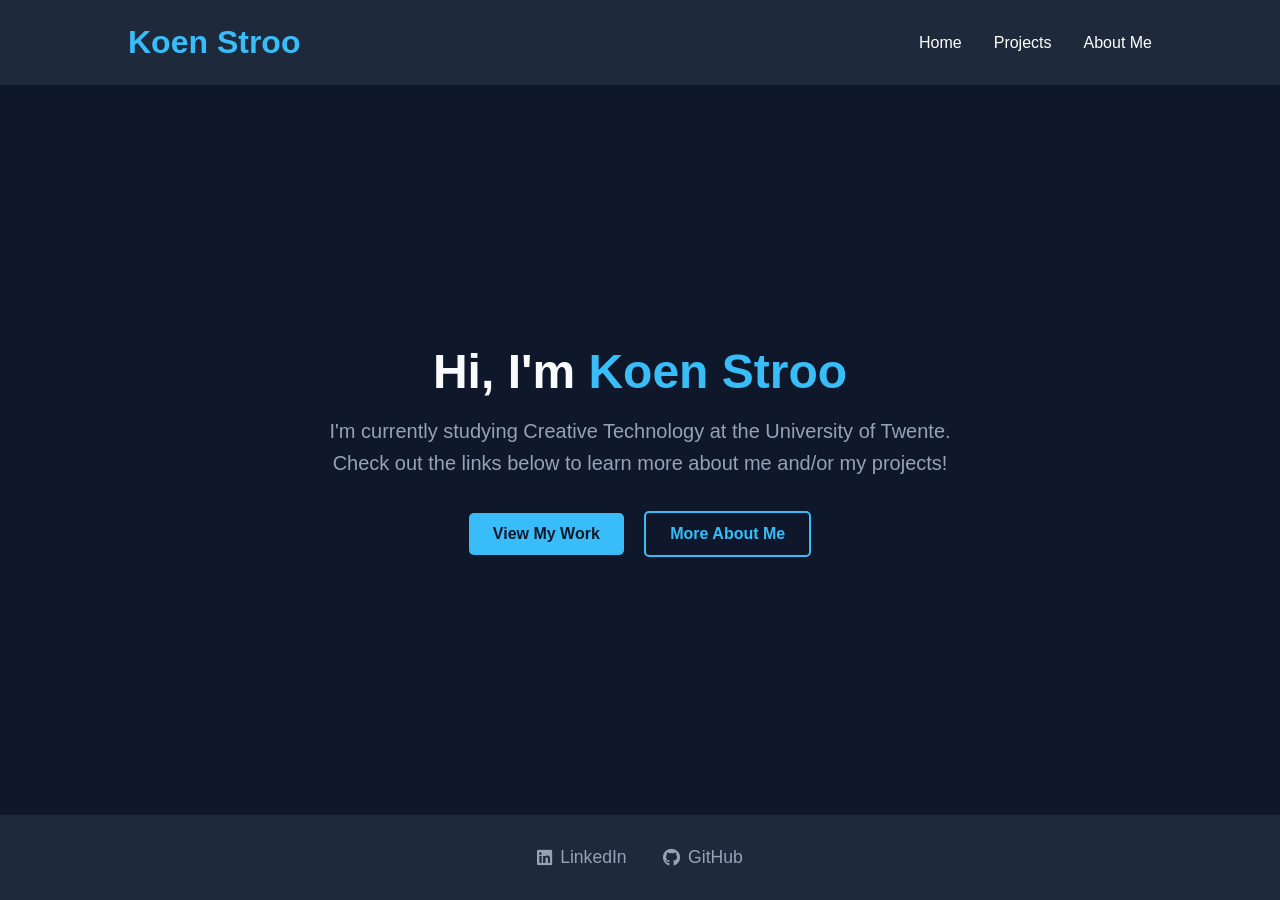
==== commit a447c44c: "Deleted copyright notice" ====
--- a/index.html
+++ b/index.html
@@ -33,7 +33,6 @@
     </main>
 
     <footer>
-        <p>&copy; 2026 Koen Stroo. All rights reserved.</p>
         <div class="social-links">
 
             <a href="https://www.linkedin.com/in/koen-stroo-1bb195390/" target="_blank">
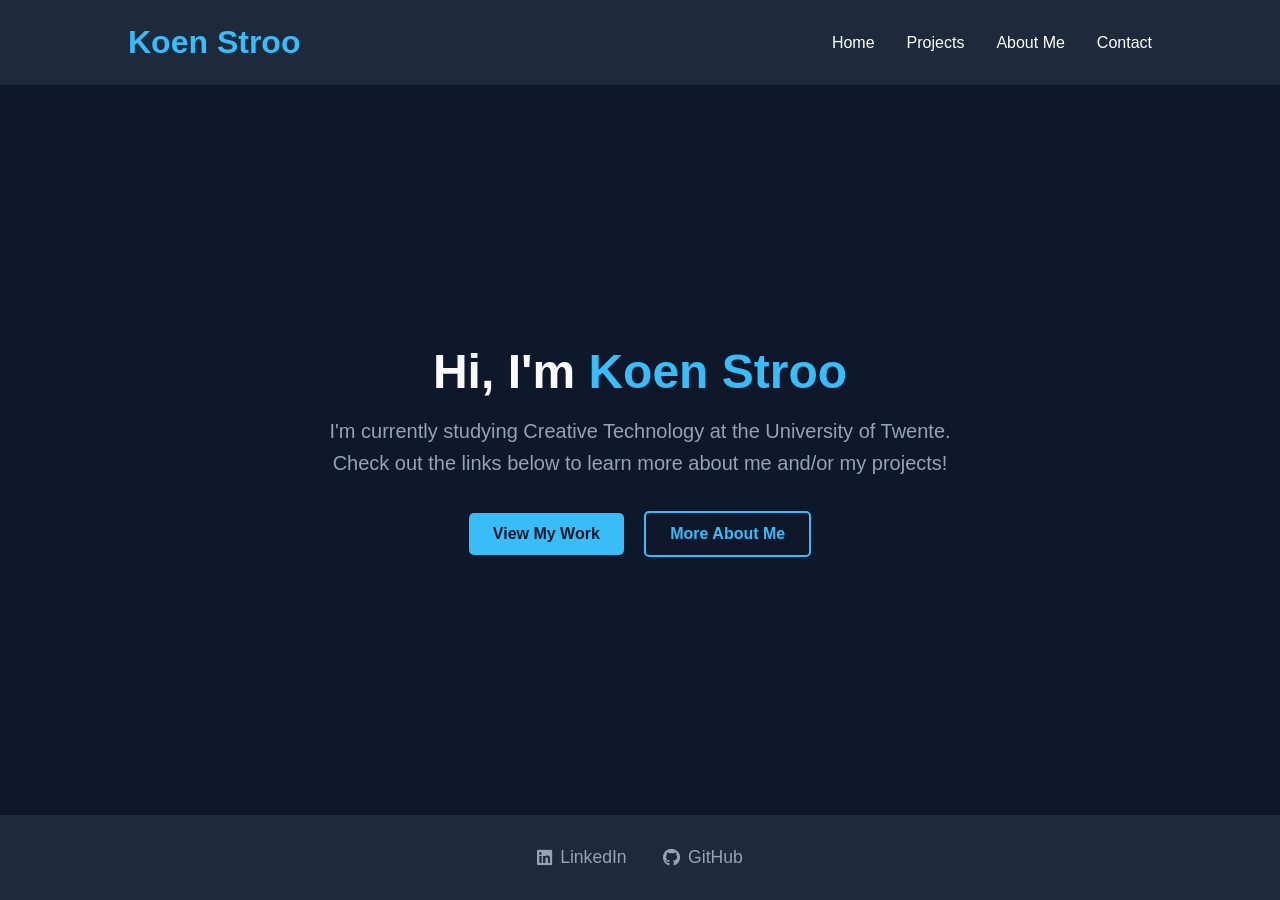
==== commit ad79bf57: "Added contact form" ====
--- a/index.html
+++ b/index.html
@@ -17,6 +17,7 @@
 
             <li><a href="projects.html">Projects</a></li>
             <li><a href="aboutme.html">About Me</a></li>
+            <li><a href="contact.html">Contact</a></li>
         </ul>
     </nav>
 
--- a/indexStyle.css
+++ b/indexStyle.css
@@ -352,3 +352,95 @@
   text-align: center;
 }
 
+.contact-container {
+  max-width: 600px; 
+  width: 100%;
+  margin: 0 auto;
+  padding: 2rem 1rem 4rem 1rem;
+}
+
+.contact-header {
+  text-align: center;
+  margin-bottom: 2.5rem;
+}
+
+.contact-header h1 {
+  font-size: 3rem;
+  color: #f8fafc;
+  margin-bottom: 0.5rem;
+}
+
+.contact-header h1::after {
+  content: "";
+  display: block;
+  width: 60px;
+  height: 4px;
+  background-color: #38bdf8;
+  margin: 0.5rem auto 0 auto;
+  border-radius: 2px;
+}
+
+.contact-header .subtitle {
+  color: #94a3b8;
+  font-size: 1.1rem;
+  margin-top: 1rem;
+}
+
+.contact-form {
+  background-color: #1e293b; 
+  border: 2px solid #334155;
+  border-radius: 8px;
+  padding: 2.5rem;
+  display: flex;
+  flex-direction: column;
+  gap: 1.5rem;
+  box-shadow: 0 10px 25px rgba(0, 0, 0, 0.3);
+}
+
+.form-group {
+  display: flex;
+  flex-direction: column;
+  gap: 0.5rem;
+  text-align: left;
+}
+
+.form-group label {
+  color: #cbd5e1;
+  font-weight: 600;
+  font-size: 0.95rem;
+}
+
+.form-group input,
+.form-group textarea {
+  background-color: #0f172a; 
+  border: 2px solid #334155;
+  border-radius: 5px;
+  color: #f8fafc;
+  padding: 0.75rem 1rem;
+  font-size: 1rem;
+  outline: none;
+  transition: border-color 0.3s ease, box-shadow 0.3s ease;
+}
+
+.form-group input:focus,
+.form-group textarea:focus {
+  border-color: #38bdf8;
+  box-shadow: 0 0 8px rgba(56, 189, 248, 0.2);
+}
+
+.form-group textarea {
+  resize: vertical;
+  font-family: inherit;
+}
+
+.submit-btn {
+  width: 100%;
+  cursor: pointer;
+  border: none;
+  font-size: 1.05rem;
+  padding: 1rem;
+  margin-top: 0.5rem;
+}
+
+
+
